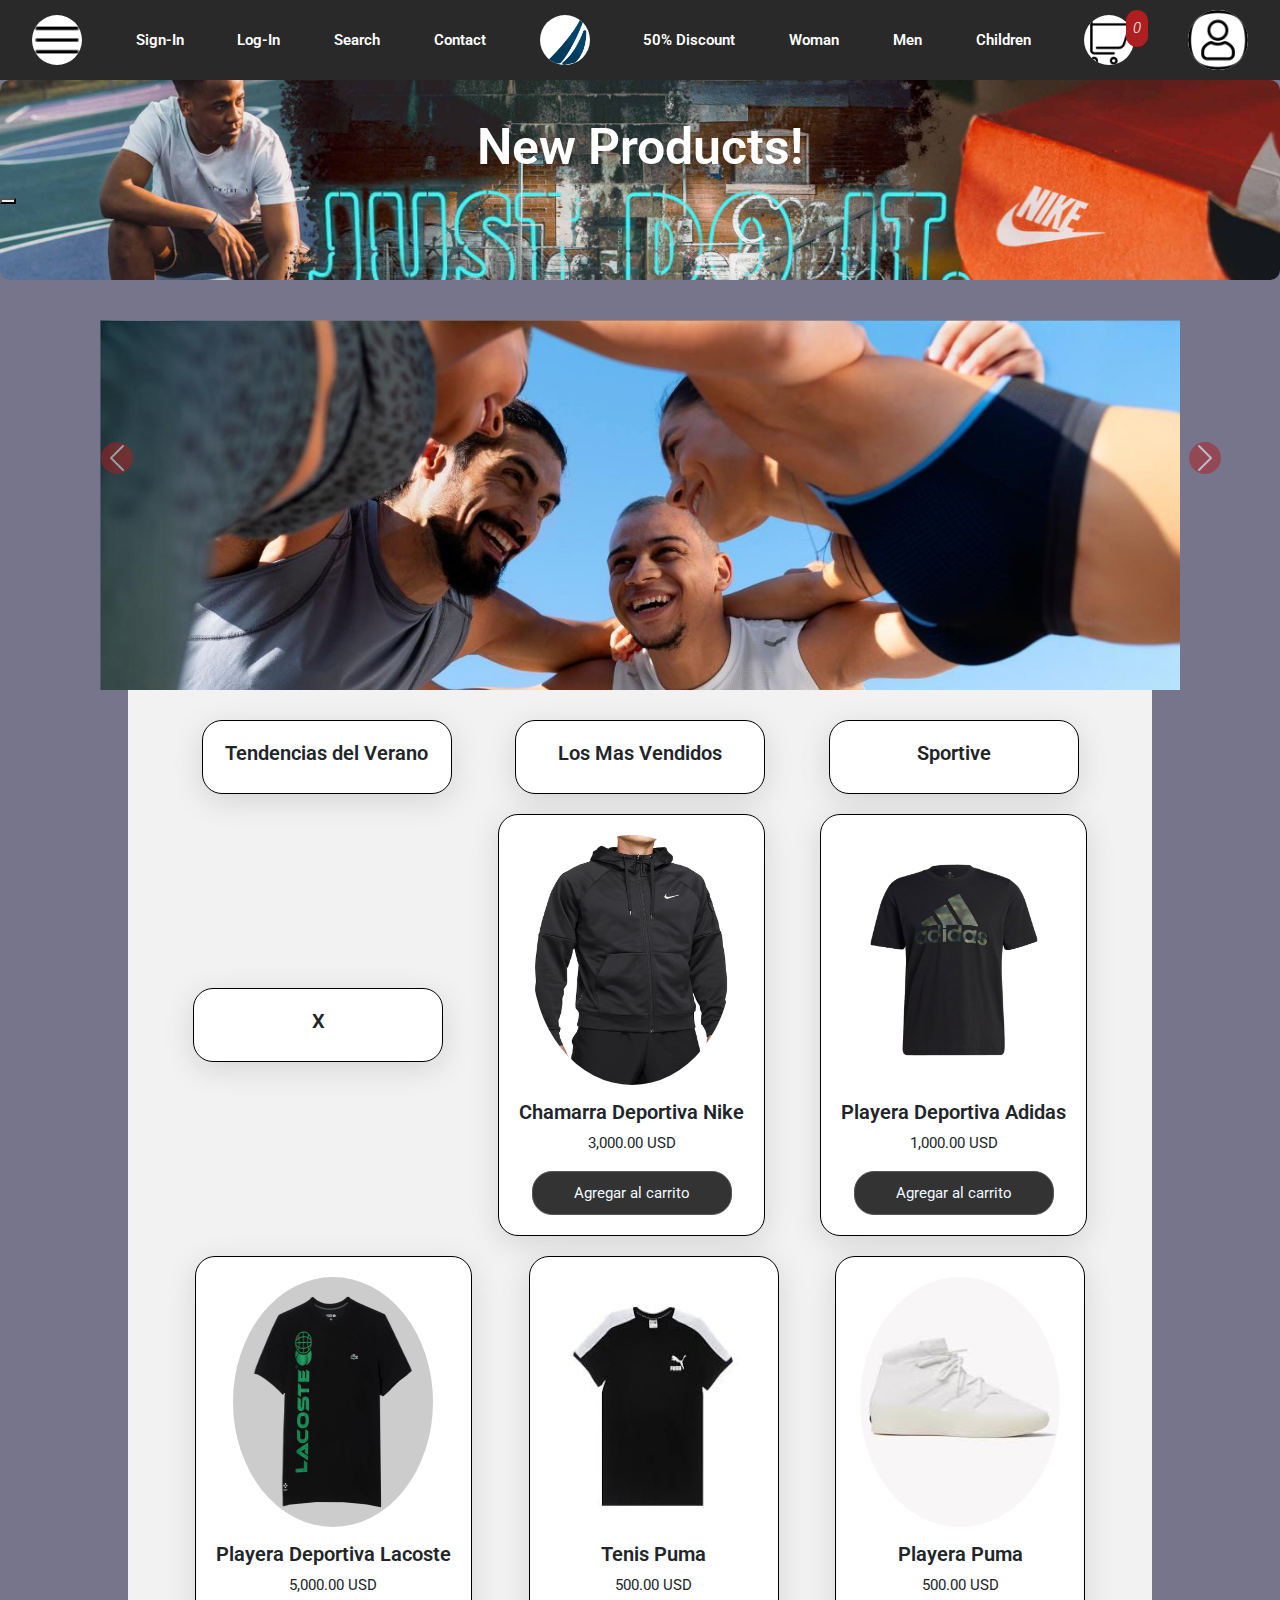
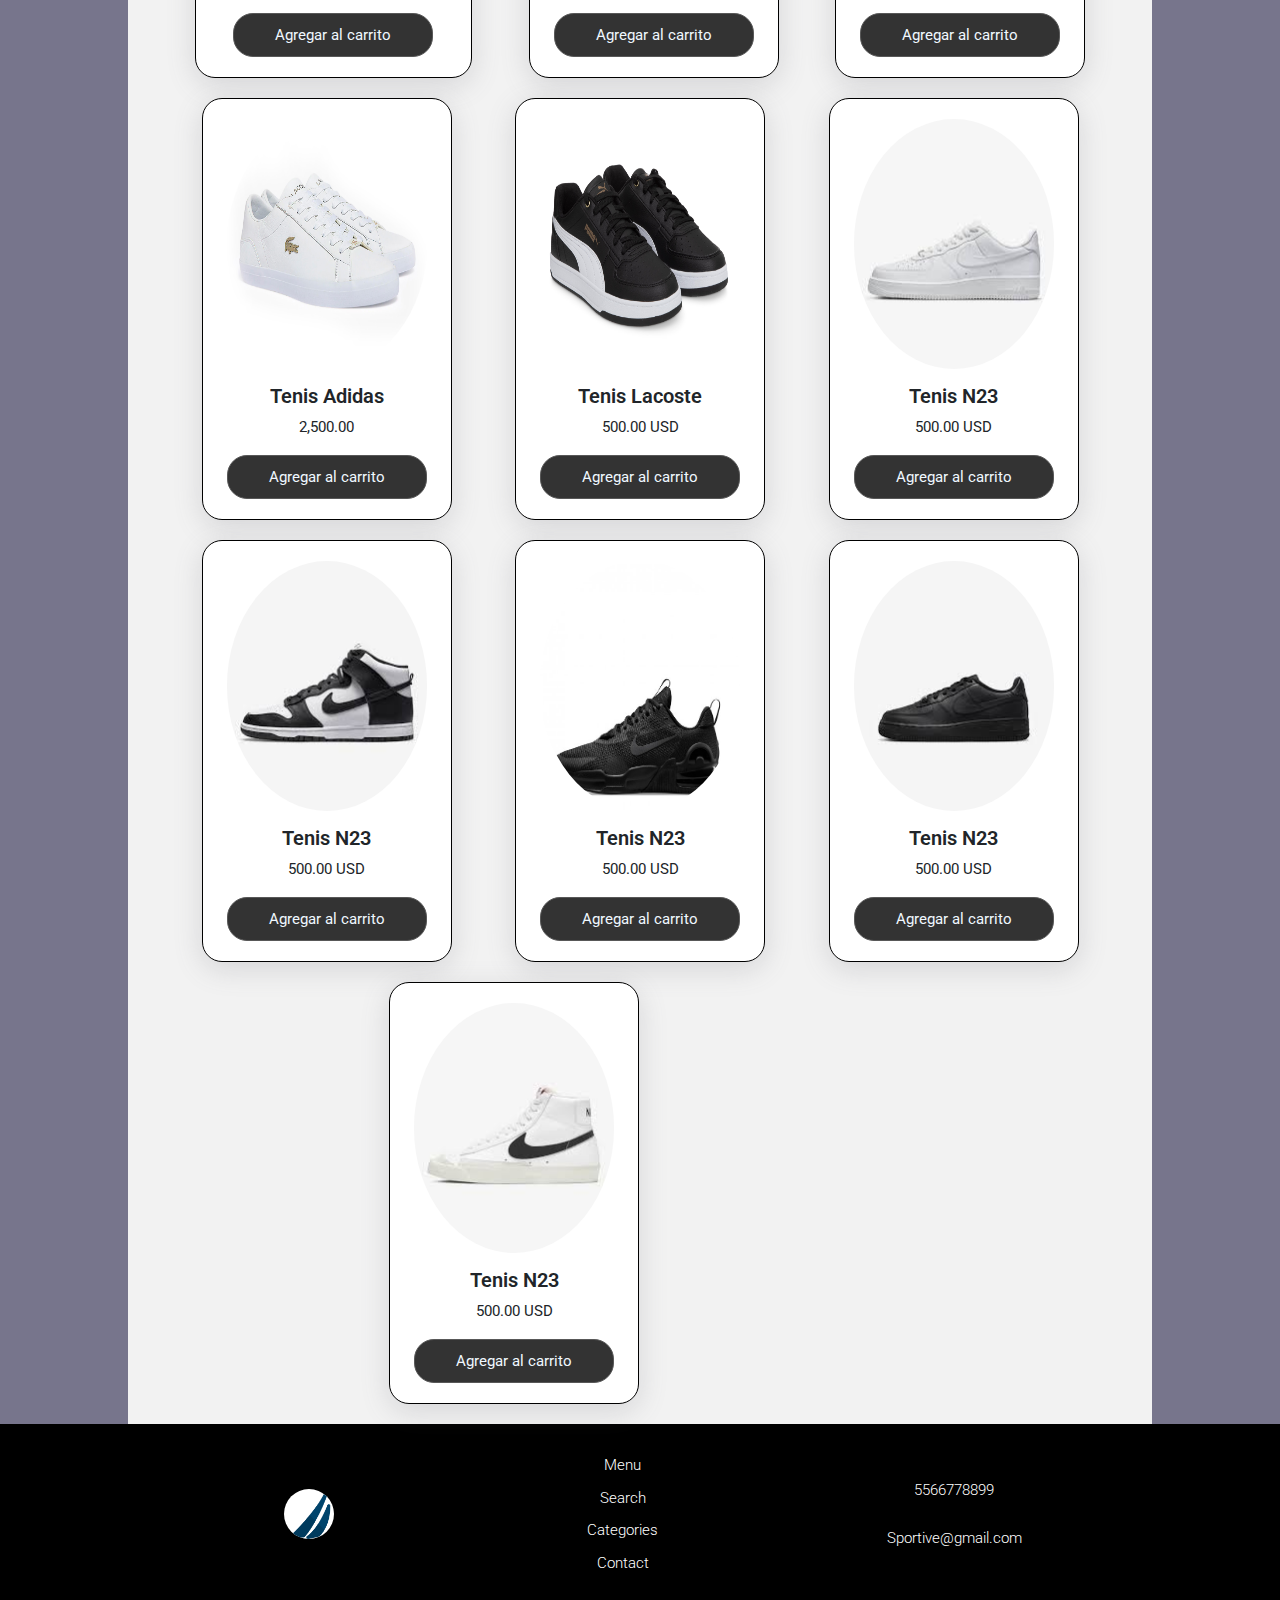
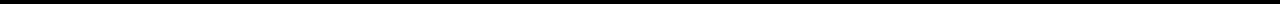
==== index.html @ fda62cdb "Update ".Products"" ====
<!DOCTYPE html>
<html lang="en">
<head>
    <meta charset="UTF-8">
    <meta name="viewport" content="width=device-width, initial-scale=1">
    <title>Official E- Comerce</title>
    <link rel="preconnect" href="https://fonts.googleapis.com">
<link rel="preconnect" href="https://fonts.gstatic.com" crossorigin>
<link href="https://fonts.googleapis.com/css2?family=Roboto:ital,wght@0,100;0,300;0,400;0,500;0,700;0,900;1,100;1,300;1,400;1,500;1,700;1,900&display=swap" rel="stylesheet">
<link href="https://cdn.jsdelivr.net/npm/bootstrap@5.3.3/dist/css/bootstrap.min.css" rel="stylesheet" integrity="sha384-QWTKZyjpPEjISv5WaRU9OFeRpok6YctnYmDr5pNlyT2bRjXh0JMhjY6hW+ALEwIH" crossorigin="anonymous">    
<link rel="stylesheet" href="css/sass.css">
<script src="js/functions.js" defer></script>
</head>
<body>
    <header class="header">
       <nav class="header__nav">
            <i><img src="./css/assets/Iconos/icons8-menú-30.png" alt="IconMenu" id="nav__icon1"></i>
            <a href="index__login/index__login.html" class="nav__menu1">Sign-In</a>
            <a href="" class="nav__menu1">Log-In</a>
            <a href="" class="nav__menu1">Search</a>
            <a href="" class="nav__menu1">Contact</a>
            <i><img src="css/assets/Iconos/icons8-nike-an-american-multinational-corporation---footwear,-apparel,-equipment,-accessories,-and-services-96.png" alt="iconMenu" class="nav__icon nav__icon--logo"></i>
            <a href="" class="nav__menu2" class="nav__discount">50% Discount</a>
            <a href="" class="nav__menu2">Woman</a>
            <a href="" class="nav__menu2">Men</a>
            <a href="" class="nav__menu2">Children</a>
            <i ><img src="css/assets/Iconos/icons8-carrito-de-compras-64.png" alt="carrito" id="nav__icon3"  > 
             <span id="valor">0</span> 
            </i> 
            <a href="index__login/index__login.html"><img src="css/assets/Iconos/user_15194213.png" id="nav__icon4"> </a>
        </nav>
       


    </header>

    <section class="mainMenu__list">
        <section class="closeMenu">
            <i><img class="closeMenuImg" src="css/assets/Iconos/close.png"> </i>
        </section>

        <ul>
            <li>Categories</li>

                
            <li>Launches</li>
            <li>Brands</li>
            <li>Teams</li>
            <li>Shoes</li>
            <li>Beauty</li>
            <li>Outlet</li>
        </ul>

    </section>
     
    <main>
        <section class="banner">

        <section> 
            <DIV></DIV>
            <a href="" class="banner__title">New Products!</a>
            <button></button>
        </section>
        </section>

        <div id="carouselExampleAutoplaying" class="carousel slide" data-bs-ride="carousel">
            <div class="carousel-inner">
              <div class="carousel-item active">
                
                <img src="./css/assets/Slides/freepik__expand__46681.png" class="d-block w-100" alt="COSA1" >
                <h1 class="carousel-txt1">Make It Easey, Working Hard!</h1>
            </div>
              <div class="carousel-item">
                <img src="./css/assets/Slides/freepik__expand__79338.png" class="d-block w-100" alt="COSA2">
              </div>
              <div class="carousel-item">
                <img src="./css/assets/Slides/freepik__expand__94073.png" class="d-block w-100" alt="COSA3">
              </div>
            </div>
            <button class="carousel-control-prev" type="button" data-bs-target="#carouselExampleAutoplaying" data-bs-slide="prev">
              <span class="carousel-control-prev-icon" aria-hidden="true"></span>
              <span class="visually-hidden">Previous</span>
            </button>
            <button class="carousel-control-next" type="button" data-bs-target="#carouselExampleAutoplaying" data-bs-slide="next">
              <span class="carousel-control-next-icon" aria-hidden="true"></span>
              <span class="visually-hidden">Next</span>
            </button>
          </div>


        <section class="Products">
            <article>
                <h2>Tendencias del Verano</h2>
            </article>
            <article>
                <h2>Los Mas Vendidos</h2>
            </article>
            <article>
                <h2>Sportive</h2>
            </article>
            <article>
                <h2>X</h2>
            </article>
        
            <article class="Products__articles">
            <img src="css/assets/Products/chamarra.jpg" alt="chamarra" class="articles__img">
            <h2 class="articles__title" id="txt" >Chamarra Deportiva Nike</h2>
            <p class="articles__price">3,000.00 USD</p>
            <button class="articles_btn" 
            data-id="1">Agregar al carrito</button>
            </article>

            <article class="Products__articles">
                <img src="css/assets/Products/playera-adidas.jpg" alt="playera-adidas" 
                class="articles__img">
                <h2 class="articles__title">Playera Deportiva Adidas</h2>
                <p class="articles__price">1,000.00 USD</p>
               <div>
                <button class="articles_btn" data-id="2">Agregar al carrito</button>
                </div> 
            </article>

            <article class="Products__articles">
                <img src="css/assets/Products/playera-lacoste.jpg" alt="playera-lacoste" class="articles__img">
                <h2 class="articles__title">Playera Deportiva Lacoste</h2>
                <p class="articles__price">5,000.00 USD</p>
                <button class="articles_btn" data-id=3>Agregar al carrito</button>
            </article>

            <article class="Products__articles">
                <img src="css/assets/Products/playera-puma.jpg" alt="playera-puma" class="articles__img">
                <h2 class="articles__title">Tenis Puma</h2>
                <p class="articles__price">500.00 USD</p>
                <button class="articles_btn" data-id="4">Agregar al carrito</button>
            </article>

            

            <article class="Products__articles">
                <img src="css/assets/Products/tenis-adidas.jpg" alt="tennis-adidas" class="articles__img">
                <h2 class="articles__title">Playera Puma</h2>
                <p class="articles__price">500.00 USD</p>
                <button class="articles_btn" data-id="5">Agregar al carrito</button>
            </article>

            <article class="Products__articles">
                <img src="css/assets/Products/tenis-lacoste.avif" alt="tennis-lacoste" class="articles__img">
                <h2 class="articles__title">Tenis Adidas</h2>
                <p class="articles__price">2,500.00</p>
                <button class="articles_btn" data-id="6">Agregar al carrito</button>
            </article>

            <article class="Products__articles">
                <img src="css/assets/Products/tenis-puma.avif" alt="tenis-puma" class="articles__img">
                <h2 class="articles__title">Tenis Lacoste</h2>
                <p class="articles__price">500.00 USD</p>
                <button class="articles_btn" data-id="7">Agregar al carrito</button>
            </article>


            <article class="Products__articles">
                <img src="css/assets/Products/nike23.jfif" alt="Tenisnike23" class="articles__img">
                <h2 class="articles__title">Tenis N23</h2>
                <p class="articles__price">500.00 USD</p>
                <button class="articles_btn" data-id="8">Agregar al carrito</button>
            </article>



            <article class="Products__articles">
                <img src="css/assets/Products/nikescott.jfif" alt="Scott" class="articles__img">
                <h2 class="articles__title">Tenis N23</h2>
                <p class="articles__price">500.00 USD</p>
                <button class="articles_btn" data-id="9">Agregar al carrito</button>
            </article>

            <article class="Products__articles">
                <img src="css/assets/Products/nikeB.jpg" alt="NikeB" class="articles__img">
                <h2 class="articles__title">Tenis N23</h2>
                <p class="articles__price">500.00 USD</p>
                <button class="articles_btn " data-id="10">Agregar al carrito</button>
            </article>

            <article class="Products__articles">
                <img src="css/assets/Products/nikea.jfif" alt="NikeJ" class="articles__img">
                <h2 class="articles__title">Tenis N23</h2>
                <p class="articles__price">500.00 USD</p>
                <button class="articles_btn" data-id="11">Agregar al carrito</button>
            </article>

            <article class="Products__articles">
                <img src="css/assets/Products/nikeJ.jfif" alt="Scott" class="articles__img" width="50">
                <h2 class="articles__title">Tenis N23</h2>
                <p class="articles__price">500.00 USD</p>
                <button class="articles_btn" data-id="12">Agregar al carrito</button>
            </article>
        </section>

        <section class= "cart" id="mainCart">
            <h2 class="cart__title">Cart</h2>
            

        <ul id="cartList">
            <div class="cart__article">
                <img class="cart__img" src="css/assets/Products/chamarra.jpg" alt="" />
                <p class="cart__articlename">Chamarra Deportiva Nike</p>
                <p class="cart__price-size">$1,000.00</p>
                <i class="cart__deleteIcon"><img src="../Together/css/assets/Iconos/borrar.png" class="delete-icon" /></i>
            </div>
           
            <div class="cart__article">
                <img class="cart__img" src="css/assets/Products/chamarra.jpg" alt="" />
                <p class="cart__articlename">Chamarra Deportiva Nike</p>
                <p class="cart__price-size">$1,000.00</p>
                <i class="cart__deleteIcon"><img src="../Together/css/assets/Iconos/borrar.png" class="delete-icon" /></i>
            </div>
        </ul>
                <div class="cart__buy" >
                <button class="cart__buy__buyIcon">BUY</button>
            </div>
        </section>

    </main>

    <footer class="footer">
        <nav>
        <i><img src="css/assets/Iconos/icons8-nike-an-american-multinational-corporation---footwear,-apparel,-equipment,-accessories,-and-services-96.png"></i>
        <nav class="footer__nav">
            <a href="" class="nav__menu3">Menu</a>
            <a href="" class="nav__menu3">Search</a>
            <a href="" class="nav__menu3">Categories</a>
            <a href="" class="nav__menu3">Contact</a>
        </nav>
        <article class="footer__contact">
            <phoneto>5566778899</phoneto>
            <emailto>Sportive@gmail.com</emailto>
        </article>
    </footer>
    <script src="https://cdn.jsdelivr.net/npm/bootstrap@5.3.3/dist/js/bootstrap.bundle.min.js" integrity="sha384-YvpcrYf0tY3lHB60NNkmXc5s9fDVZLESaAA55NDzOxhy9GkcIdslK1eN7N6jIeHz" crossorigin="anonymous"></script>
    </body>
</html>
---- css/sass.css ----
.nav__menu3, footer {
  text-decoration: none;
  color: #fff;
}

main {
  background-color: #77758c;
}

body {
  width: 100%;
  font-size: 15px;
  font-weight: 300;
  font-family: "Roboto", sans-serif;
  margin: auto 0;
  background-color: #fff;
  overflow-x: hidden;
}

header {
  width: 100%;
  padding: 10px;
  background-color: rgb(41, 41, 41);
  box-sizing: border-box;
}

header i {
  width: 50px;
  cursor: pointer;
}
header img {
  width: 100%;
  border-radius: 100%;
  background-color: #fff;
}

.header__nav {
  display: flex;
  flex-wrap: wrap;
  justify-content: space-around;
  align-items: center;
  gap: 10px;
}

.nav__menu1 {
  color: #fff;
  font-weight: 600;
  text-align: center;
  text-decoration: none;
}

.nav__menu2 {
  color: #fff;
  font-weight: 600;
  text-align: center;
  text-decoration: none;
}

.nav__menu2:first-child {
  color: red;
}

.nav__icon3 {
  box-sizing: border-box;
}

span {
  background-color: rgb(176, 31, 31);
  color: #ffffff;
  border-radius: 360px;
  padding: 7px;
  position: absolute;
  margin-left: 42px;
  margin-top: -55px;
  display: flex;
  justify-content: center;
  align-items: center;
}

#nav__icon4 {
  width: 60px;
}

.mainMenu__list {
  font-family: "Courier New", Courier, monospace;
  font-weight: 600;
  color: #000000;
  margin-top: 5px;
  margin-left: 20px;
  left: -30%;
  width: 20%;
  padding: 5px 20px;
  box-sizing: border-box;
  height: 250px;
  background-color: #6c6c6c;
  position: absolute;
  box-sizing: border-box;
  box-shadow: rgba(100, 100, 111, 0.2) 0px 7px 29px 0px;
  z-index: 10;
  border-radius: 10px;
  transition: all 0.25s ease;
}
.mainMenu__list.showMenu {
  left: 0.3%;
}
.mainMenu__list ul {
  margin-top: 20px;
  list-style: none;
}
.mainMenu__list ul li {
  margin-left: -36px;
  gap: 10px;
  cursor: pointer;
  margin-top: 5px;
  font-size: 600;
}

.closeMenu {
  display: flex;
  flex-direction: row;
  flex-wrap: nowrap;
  justify-content: flex-end;
  margin-top: 3px;
  margin-right: -10px;
}

.closeMenuImg {
  width: 20px;
  cursor: pointer;
}

.banner {
  width: 100%;
  height: 200px;
  background-image: url(../css/assets/Bannertop/banner1.jpg);
  background-repeat: no-repeat;
  background-size: cover;
  opacity: 1.9;
  color: aliceblue;
  padding: 0;
  margin-top: 0;
  padding-top: 30px;
  display: grid;
  grid-template-rows: 1fr 1fr 1fr;
  grid-row: 2/3;
  border-radius: 10px;
}

.banner__title {
  text-decoration: none;
  color: #fff;
  font-size: 50px;
  font-weight: 600;
  margin-top: 0;
  cursor: pointer;
  display: flex;
  justify-content: center;
  align-items: center;
}

.banner__btn {
  cursor: pointer;
  border-radius: 20px;
  background-color: #000;
  height: 30px;
  width: 200px;
  display: grid;
  justify-content: center;
}

.carousel-item {
  width: 100%;
  margin-top: 10px;
  height: 400px;
  padding: 30px 100px;
  justify-content: center;
  align-items: center;
  overflow: hidden;
  text-align: -webkit-center;
}

.carousel-txt1 {
  margin-top: 20px;
  text-align: center;
}

.Products {
  background-color: rgb(242, 242, 242);
  width: 80%;
  margin: 0 auto;
  padding: 20px;
  box-sizing: border-box;
  align-items: center;
  display: flex;
  flex-wrap: wrap;
  justify-content: space-evenly;
  gap: 10px;
}

.Products article {
  margin-top: 10px;
  cursor: pointer;
  text-align: center;
  padding: 20px;
  box-sizing: border-box;
  border-radius: 20px;
  border: 0.5px solid #000;
  background-color: #fff;
  box-shadow: rgba(100, 100, 111, 0.2) 0px 7px 29px 0px;
  max-height: 450px;
  min-width: 250px;
}
.Products article:hover {
  background-color: #c1c1c1;
}

.Products img {
  width: 200px;
  margin-bottom: 15px;
  max-height: 250px;
  min-height: 250px;
  border-radius: 100%;
}

.Products h2 {
  font-weight: 600;
  font-size: 20px;
}

.Products p {
  font-weight: 400;
  font-size: 15px;
}

.Products button {
  border: solid 1px #585858;
  border-radius: 20px;
  padding: 10px;
  width: 200px;
  background-color: #333;
  color: aliceblue;
  cursor: pointer;
}
.Products button.red {
  background-color: rgb(255, 0, 0);
  color: black;
}
.Products button.blue {
  background-color: blue;
  color: #fff;
}

.Products button:hover {
  background-color: rgb(255, 128, 0);
  color: #000;
  font-weight: 600;
  border: 3px solid;
}

@media screen and (max-width: 820px) {
  header {
    width: 100%;
    margin: 0;
  }
  header i {
    width: 5%;
    margin: 0;
    background-color: #fff;
  }
  #logo1 {
    width: 7%;
  }
  .supbanner {
    height: 30px;
  }
  .supbanner h2 {
    font-size: 15px;
    box-sizing: border-box;
    position: absolute;
    transform: translate(x 50%, y 50%);
  }
  .Products {
    width: 75%;
    grid-template-columns: repeat(3, 1fr);
  }
  .Products img {
    width: 50%;
  }
  .Products h2 {
    font-size: 12px;
  }
  .Products p {
    font-size: 10px;
  }
  .Products button {
    padding: 2px;
    width: 100px;
  }
}
.cart {
  width: 30%;
  position: absolute;
  right: -50%;
  top: 80px;
  padding: 20px;
  height: 150%;
  box-sizing: border-box;
  box-shadow: rgba(100, 100, 111, 0.2) 0px 7px 29px 0px;
  border-radius: 5px;
  transition: all 0.25s ease;
  background-color: #ffffff;
}
.cart.show {
  right: 0;
}

.cart h2 {
  width: 100%;
  text-align: center;
  padding: 25px 0;
  text-align: center;
  background-color: #d5d5d5;
  font-size: 20px;
  font-weight: 600;
  border-radius: 10px;
}

.cart div {
  border-bottom: 2px solid #333;
  display: flex;
  flex-wrap: wrap;
  justify-content: space-around;
  align-items: center;
}

.cart img {
  width: 60px;
}

.cart div p:nth-child(3) {
  font-weight: 500;
}

.cart div i {
  cursor: pointer;
}

.cart .delete-icon {
  width: 30px;
}

.cart__buy {
  margin-top: 7px;
}
.cart__buy button {
  background-color: #16b132;
  width: 300px;
  border-radius: 10px;
  border: 3px black solid;
  text-align: center;
}
.cart__buy button.toggle {
  background-color: #6c12d4;
}

.li__article {
  list-style: none;
}

.cart__article {
  box-sizing: border-box;
  display: flex;
  flex-wrap: wrap;
  justify-content: space-around;
  align-items: center;
  border-bottom: 2px solid #000;
  padding-bottom: 3px;
  padding-top: 3px;
}

#cartList {
  padding-left: 6px;
}

footer {
  background-color: #000;
  width: 100%;
  padding: 30px;
  box-sizing: border-box;
}

.footer i {
  width: 100px;
  cursor: pointer;
  justify-content: center;
  align-items: center;
  display: flex;
  justify-content: space-evenly;
}
.footer img {
  width: 50%;
  border-radius: 100%;
  background-color: #fff;
  justify-content: center;
}

nav {
  display: flex;
  justify-content: space-evenly;
}

.footer__nav {
  display: flex;
  flex-direction: column;
  gap: 10px;
}

.nav__menu3 {
  display: flex;
  justify-content: space-evenly;
}

.footer__contact {
  display: flex;
  flex-direction: column;
  justify-content: space-evenly;
  align-items: center;
}/*# sourceMappingURL=sass.css.map */
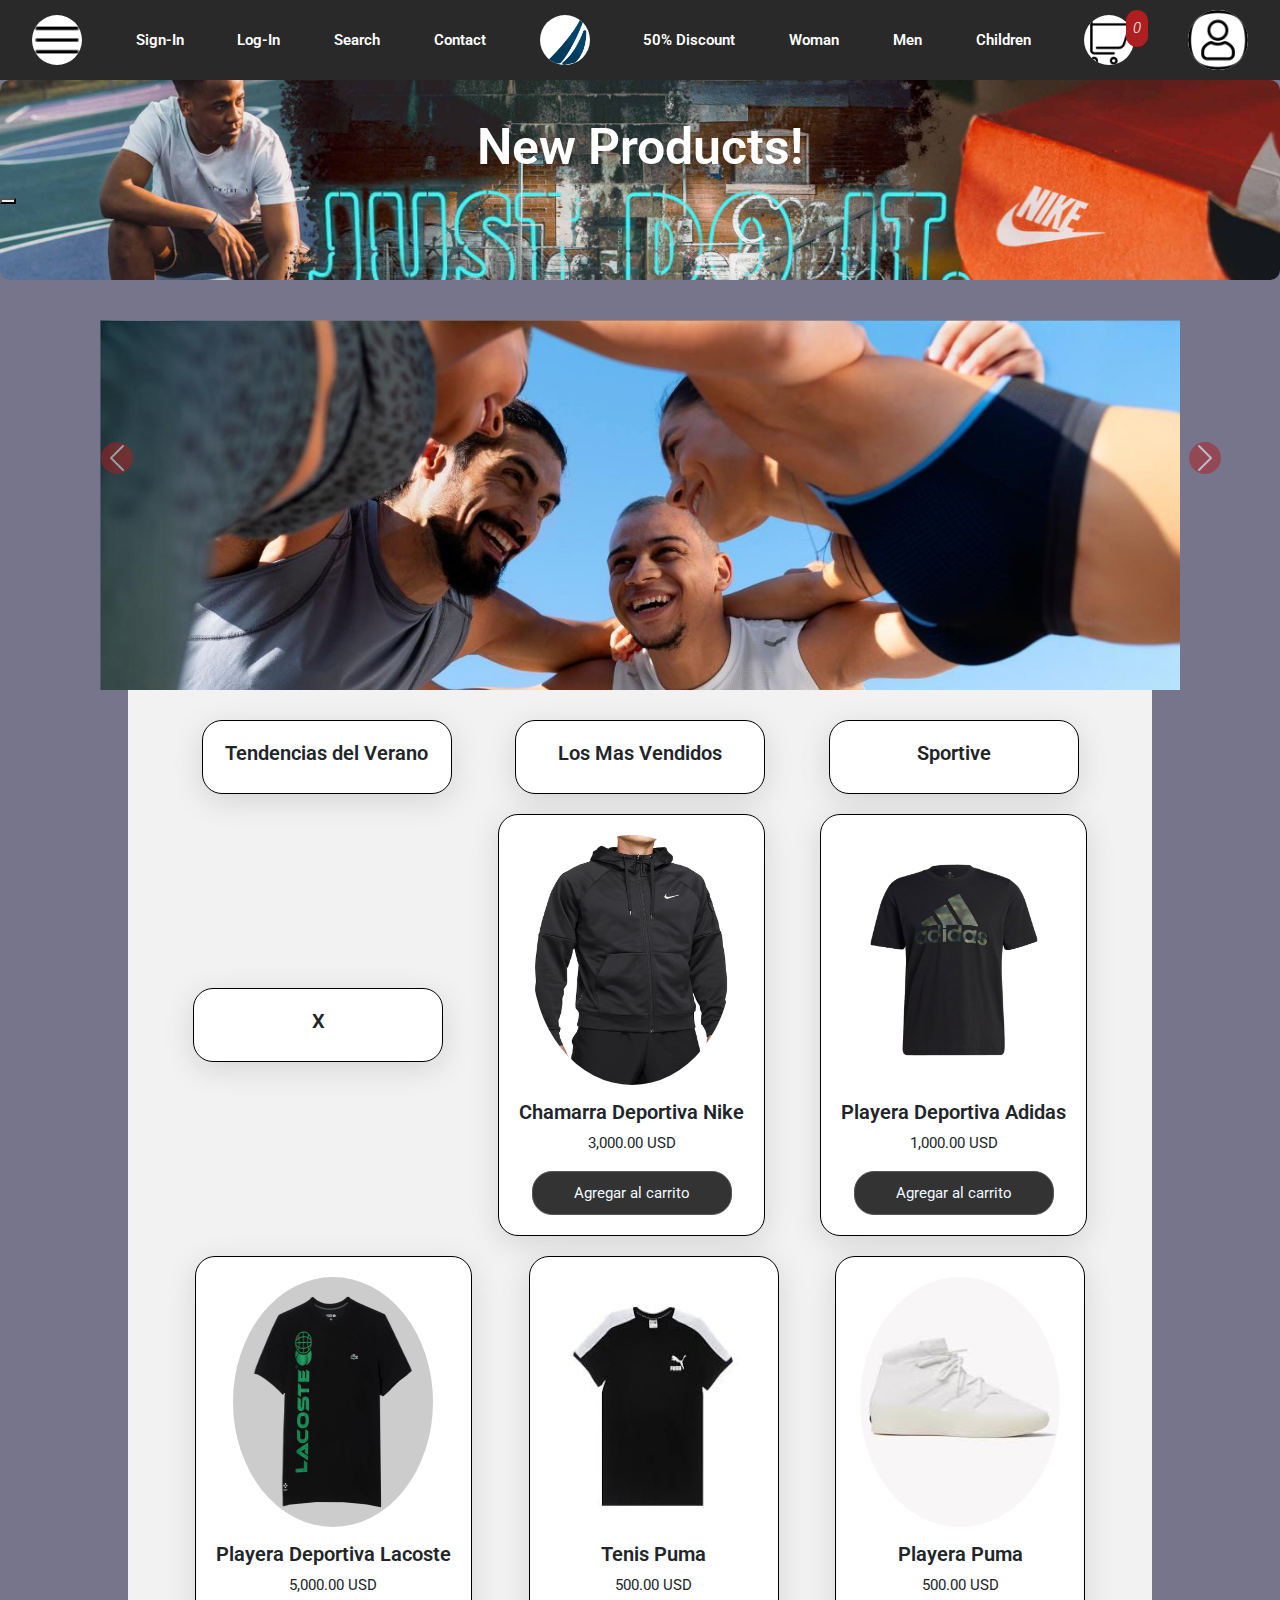
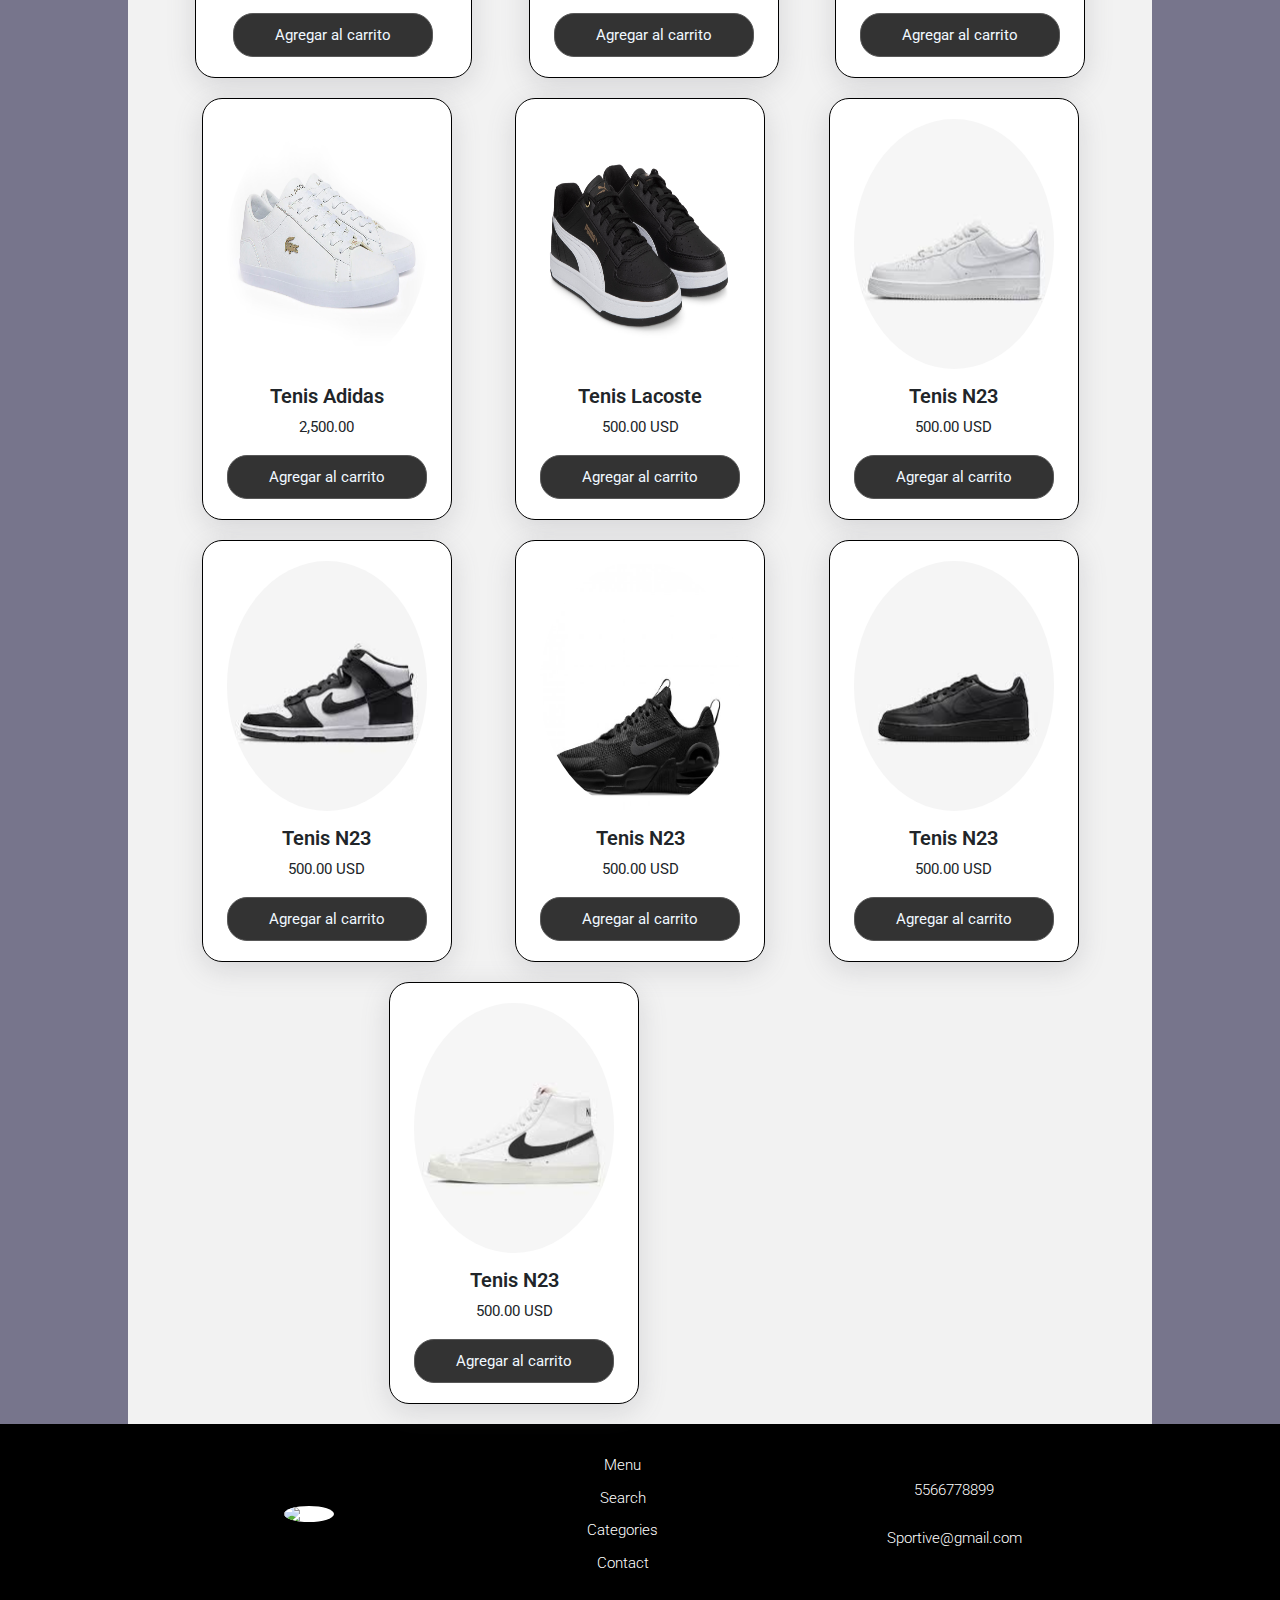
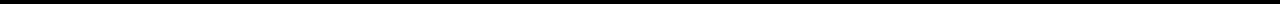
==== commit 2fc808a9: "Updates in mainMenu" ====
--- a/index.html
+++ b/index.html
@@ -14,7 +14,7 @@
 <body>
     <header class="header">
        <nav class="header__nav">
-            <i><img src="./css/assets/Iconos/icons8-menú-30.png" alt="IconMenu" id="nav__icon1"></i>
+            <i><img src="css/assets/Iconos/icons8-menú-30.png" alt="IconMenu" id="nav__icon1"></i>
             <a href="index__login/index__login.html" class="nav__menu1">Sign-In</a>
             <a href="" class="nav__menu1">Log-In</a>
             <a href="" class="nav__menu1">Search</a>
@@ -39,16 +39,14 @@
             <i><img class="closeMenuImg" src="css/assets/Iconos/close.png"> </i>
         </section>
 
-        <ul>
-            <li>Categories</li>
-
-                
-            <li>Launches</li>
-            <li>Brands</li>
-            <li>Teams</li>
-            <li>Shoes</li>
-            <li>Beauty</li>
-            <li>Outlet</li>
+        <ul class="ul__menu">
+            <li class="ul__menu_li">Categories</li>
+            <li class="ul__menu_li">Launches</li>
+            <li class="ul__menu_li">Brands</li>
+            <li class="ul__menu_li">Teams</li>
+            <li class="ul__menu_li">Shoes</li>
+            <li class="ul__menu_li">Beauty</li>
+            <li class="ul__menu_li">Outlet</li>
         </ul>
 
     </section>
@@ -202,17 +200,11 @@
 
         <ul id="cartList">
             <div class="cart__article">
-                <img class="cart__img" src="css/assets/Products/chamarra.jpg" alt="" />
-                <p class="cart__articlename">Chamarra Deportiva Nike</p>
-                <p class="cart__price-size">$1,000.00</p>
-                <i class="cart__deleteIcon"><img src="../Together/css/assets/Iconos/borrar.png" class="delete-icon" /></i>
+                
             </div>
            
             <div class="cart__article">
-                <img class="cart__img" src="css/assets/Products/chamarra.jpg" alt="" />
-                <p class="cart__articlename">Chamarra Deportiva Nike</p>
-                <p class="cart__price-size">$1,000.00</p>
-                <i class="cart__deleteIcon"><img src="../Together/css/assets/Iconos/borrar.png" class="delete-icon" /></i>
+                
             </div>
         </ul>
                 <div class="cart__buy" >
@@ -224,7 +216,7 @@
 
     <footer class="footer">
         <nav>
-        <i><img src="css/assets/Iconos/icons8-nike-an-american-multinational-corporation---footwear,-apparel,-equipment,-accessories,-and-services-96.png"></i>
+        <i><img src="../Together/css/assets/Iconos/icons8-nike-an-american-multinational-corporation---footwear,-apparel,-equipment,-accessories,-and-services-96.png"></i>
         <nav class="footer__nav">
             <a href="" class="nav__menu3">Menu</a>
             <a href="" class="nav__menu3">Search</a>
@@ -238,4 +230,4 @@
     </footer>
     <script src="https://cdn.jsdelivr.net/npm/bootstrap@5.3.3/dist/js/bootstrap.bundle.min.js" integrity="sha384-YvpcrYf0tY3lHB60NNkmXc5s9fDVZLESaAA55NDzOxhy9GkcIdslK1eN7N6jIeHz" crossorigin="anonymous"></script>
     </body>
-</html>
+</html>--- a/css/sass.css
+++ b/css/sass.css
@@ -84,7 +84,7 @@
 .mainMenu__list {
   font-family: "Courier New", Courier, monospace;
   font-weight: 600;
-  color: #000000;
+  color: #ffffff;
   margin-top: 5px;
   margin-left: 20px;
   left: -30%;
@@ -92,7 +92,8 @@
   padding: 5px 20px;
   box-sizing: border-box;
   height: 250px;
-  background-color: #6c6c6c;
+  background-color: #000560 white;
+  border: 5px solid white;
   position: absolute;
   box-sizing: border-box;
   box-shadow: rgba(100, 100, 111, 0.2) 0px 7px 29px 0px;
@@ -127,6 +128,11 @@
 .closeMenuImg {
   width: 20px;
   cursor: pointer;
+}
+
+.ul__menu_li:hover {
+  background-color: #000;
+  border-radius: 10px;
 }
 
 .banner {
@@ -326,7 +332,6 @@
 }
 
 .cart div {
-  border-bottom: 2px solid #333;
   display: flex;
   flex-wrap: wrap;
   justify-content: space-around;
@@ -349,9 +354,6 @@
   width: 30px;
 }
 
-.cart__buy {
-  margin-top: 7px;
-}
 .cart__buy button {
   background-color: #16b132;
   width: 300px;
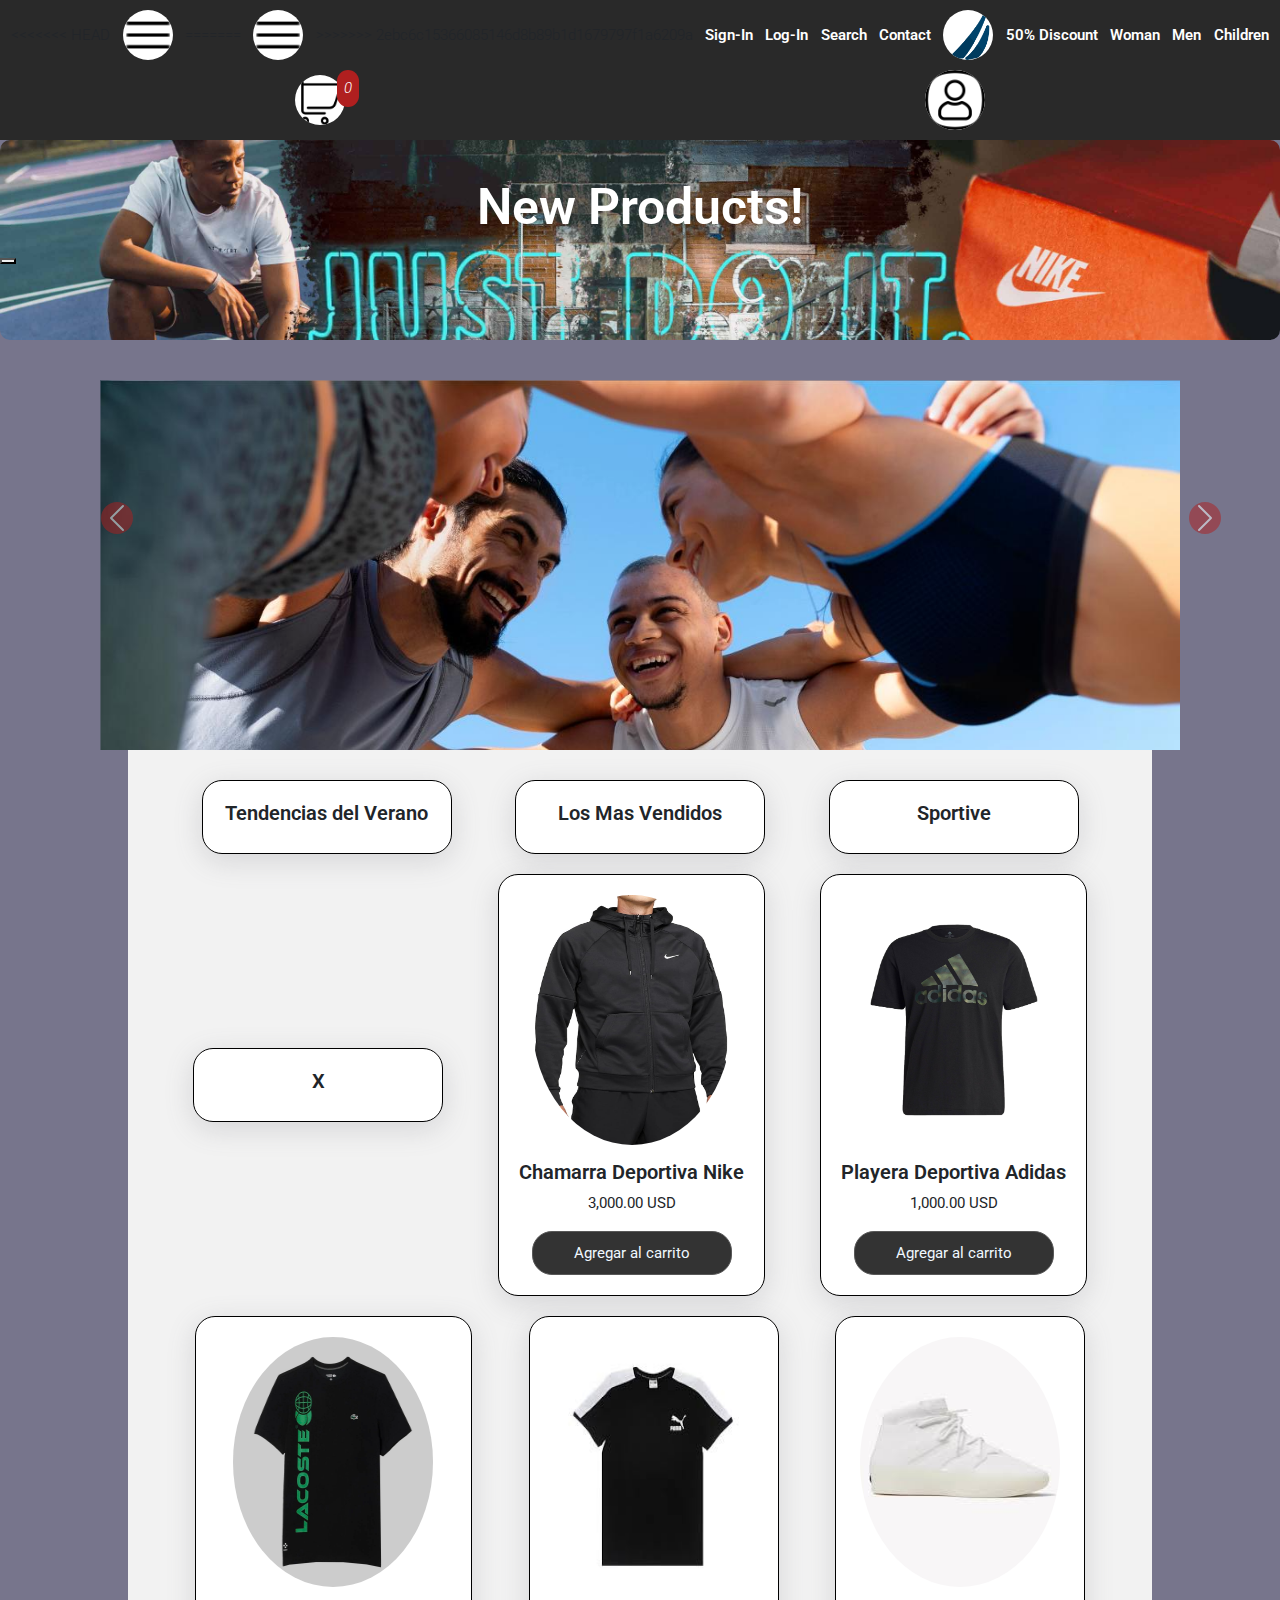
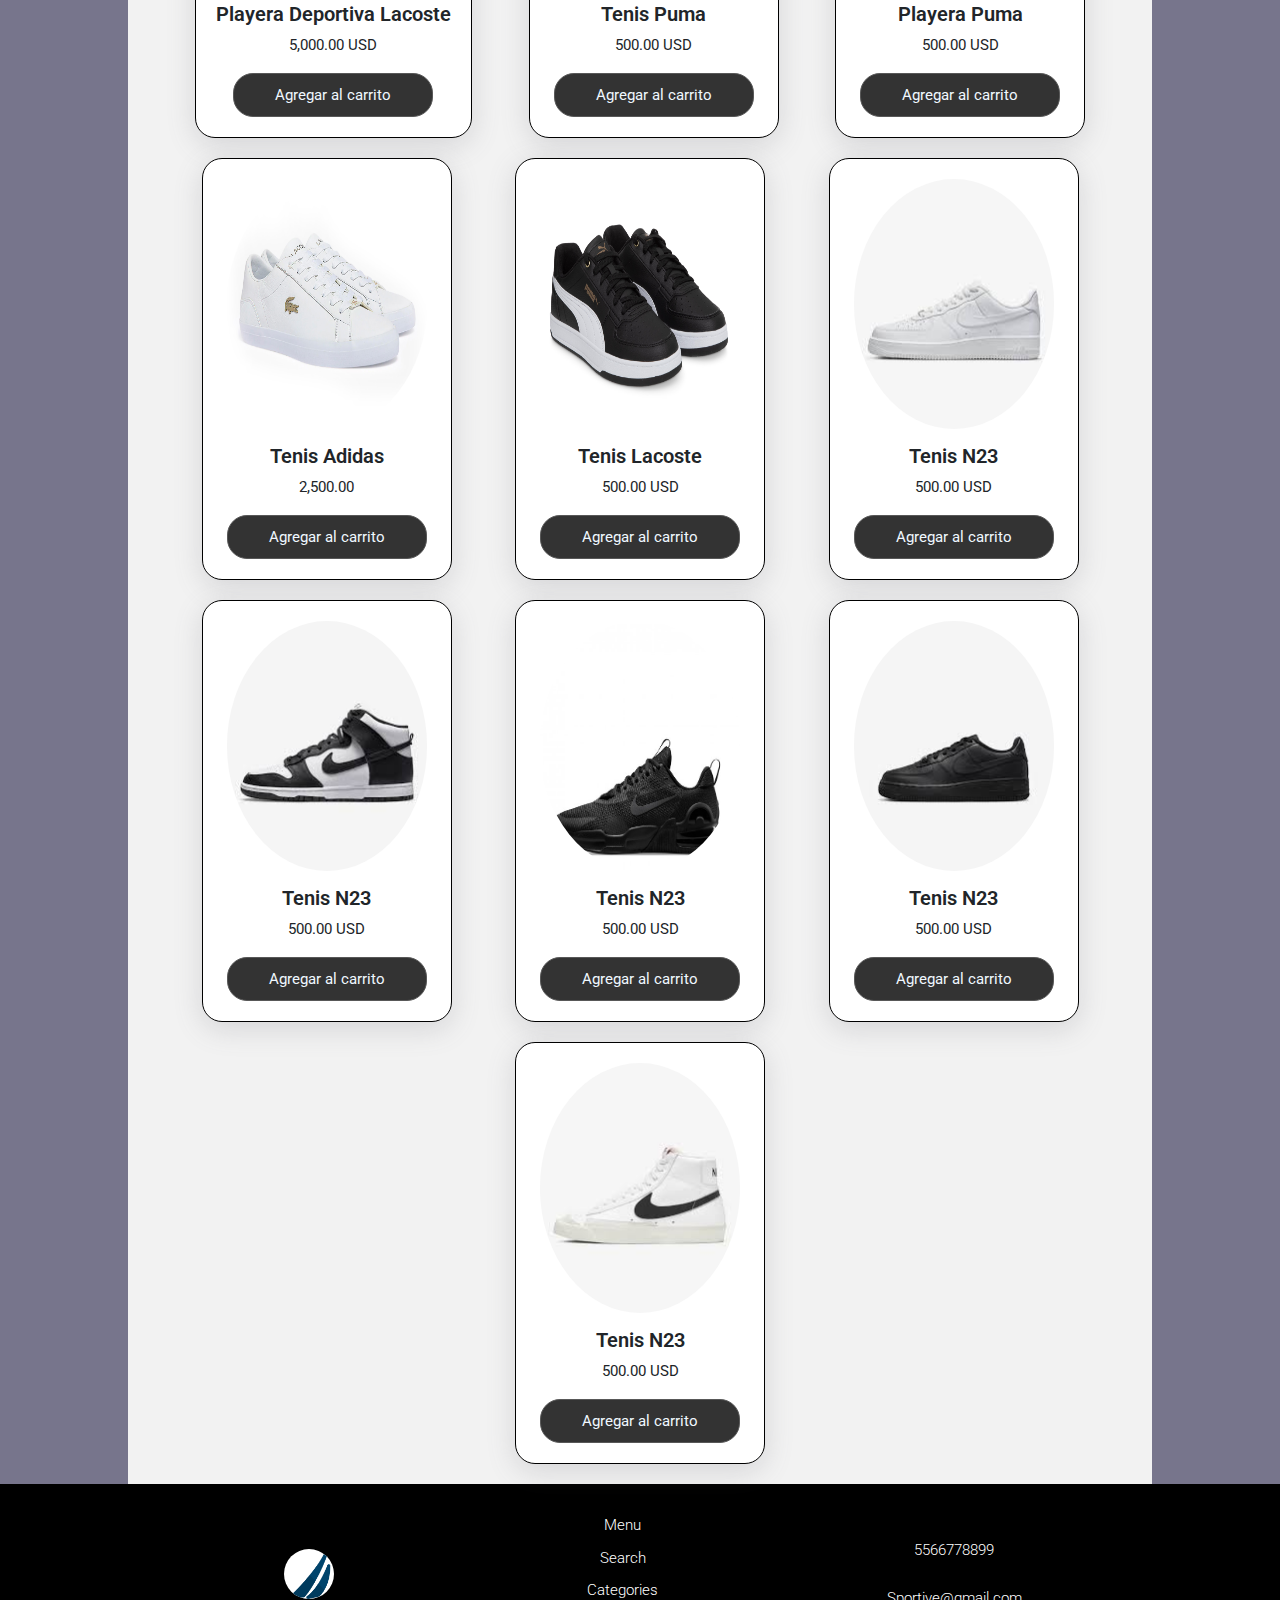
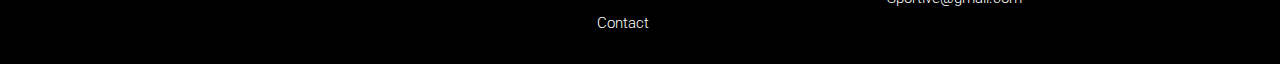
==== commit 3d3c2ccb: "New updates" ====
--- a/index.html
+++ b/index.html
@@ -14,7 +14,11 @@
 <body>
     <header class="header">
        <nav class="header__nav">
+<<<<<<< HEAD
             <i><img src="css/assets/Iconos/icons8-menú-30.png" alt="IconMenu" id="nav__icon1"></i>
+=======
+            <i><img src="./css/assets/Iconos/icons8-menú-30.png" alt="IconMenu" id="nav__icon1"></i>
+>>>>>>> 2ebc6c15366085146d8b89b1d1679797f1a6209a
             <a href="index__login/index__login.html" class="nav__menu1">Sign-In</a>
             <a href="" class="nav__menu1">Log-In</a>
             <a href="" class="nav__menu1">Search</a>
@@ -200,11 +204,19 @@
 
         <ul id="cartList">
             <div class="cart__article">
+<<<<<<< HEAD
                 
             </div>
            
             <div class="cart__article">
                 
+=======
+
+            </div>
+           
+            <div class="cart__article">
+
+>>>>>>> 2ebc6c15366085146d8b89b1d1679797f1a6209a
             </div>
         </ul>
                 <div class="cart__buy" >
@@ -216,7 +228,7 @@
 
     <footer class="footer">
         <nav>
-        <i><img src="../Together/css/assets/Iconos/icons8-nike-an-american-multinational-corporation---footwear,-apparel,-equipment,-accessories,-and-services-96.png"></i>
+        <i><img src="css/assets/Iconos/icons8-nike-an-american-multinational-corporation---footwear,-apparel,-equipment,-accessories,-and-services-96.png"></i>
         <nav class="footer__nav">
             <a href="" class="nav__menu3">Menu</a>
             <a href="" class="nav__menu3">Search</a>
@@ -230,4 +242,4 @@
     </footer>
     <script src="https://cdn.jsdelivr.net/npm/bootstrap@5.3.3/dist/js/bootstrap.bundle.min.js" integrity="sha384-YvpcrYf0tY3lHB60NNkmXc5s9fDVZLESaAA55NDzOxhy9GkcIdslK1eN7N6jIeHz" crossorigin="anonymous"></script>
     </body>
-</html>+</html>
--- a/css/sass.css
+++ b/css/sass.css
@@ -332,6 +332,10 @@
 }
 
 .cart div {
+<<<<<<< HEAD
+=======
+  
+>>>>>>> 2ebc6c15366085146d8b89b1d1679797f1a6209a
   display: flex;
   flex-wrap: wrap;
   justify-content: space-around;
@@ -427,4 +431,4 @@
   flex-direction: column;
   justify-content: space-evenly;
   align-items: center;
-}/*# sourceMappingURL=sass.css.map */+}/*# sourceMappingURL=sass.css.map */
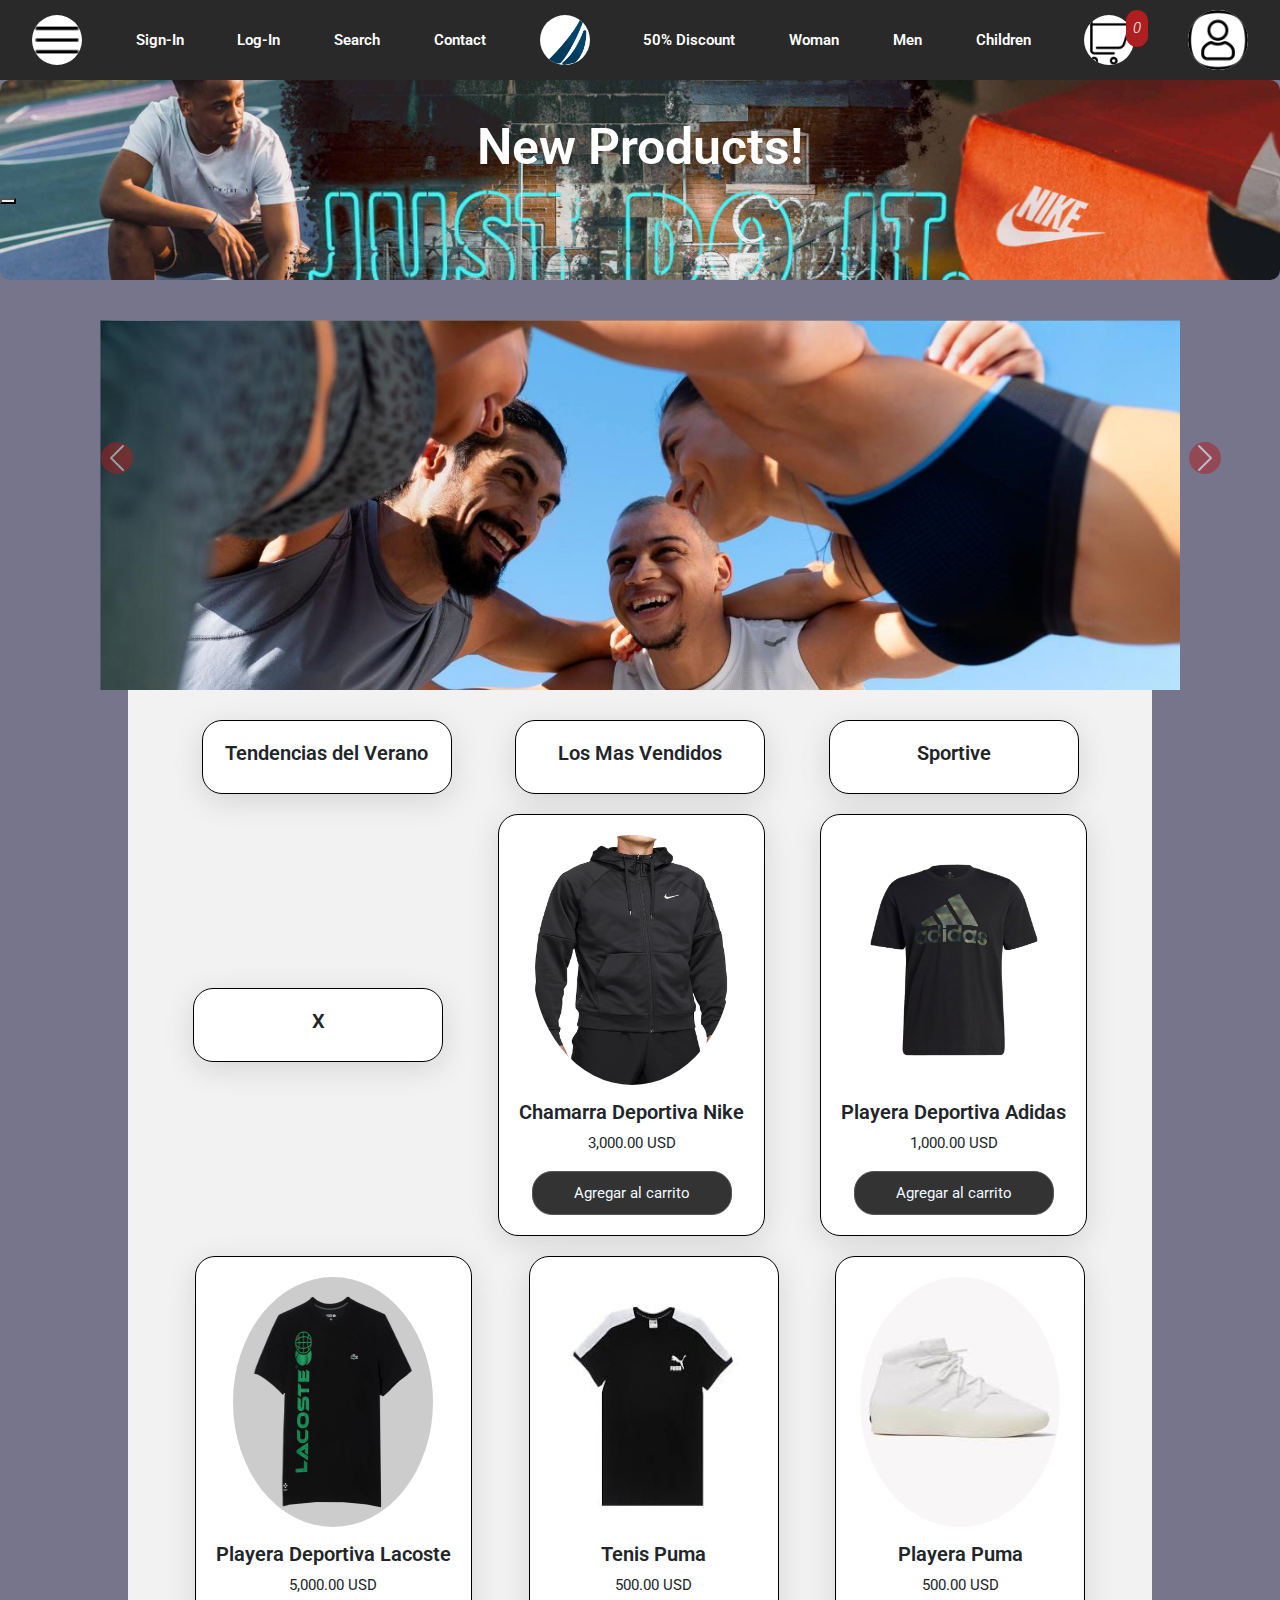
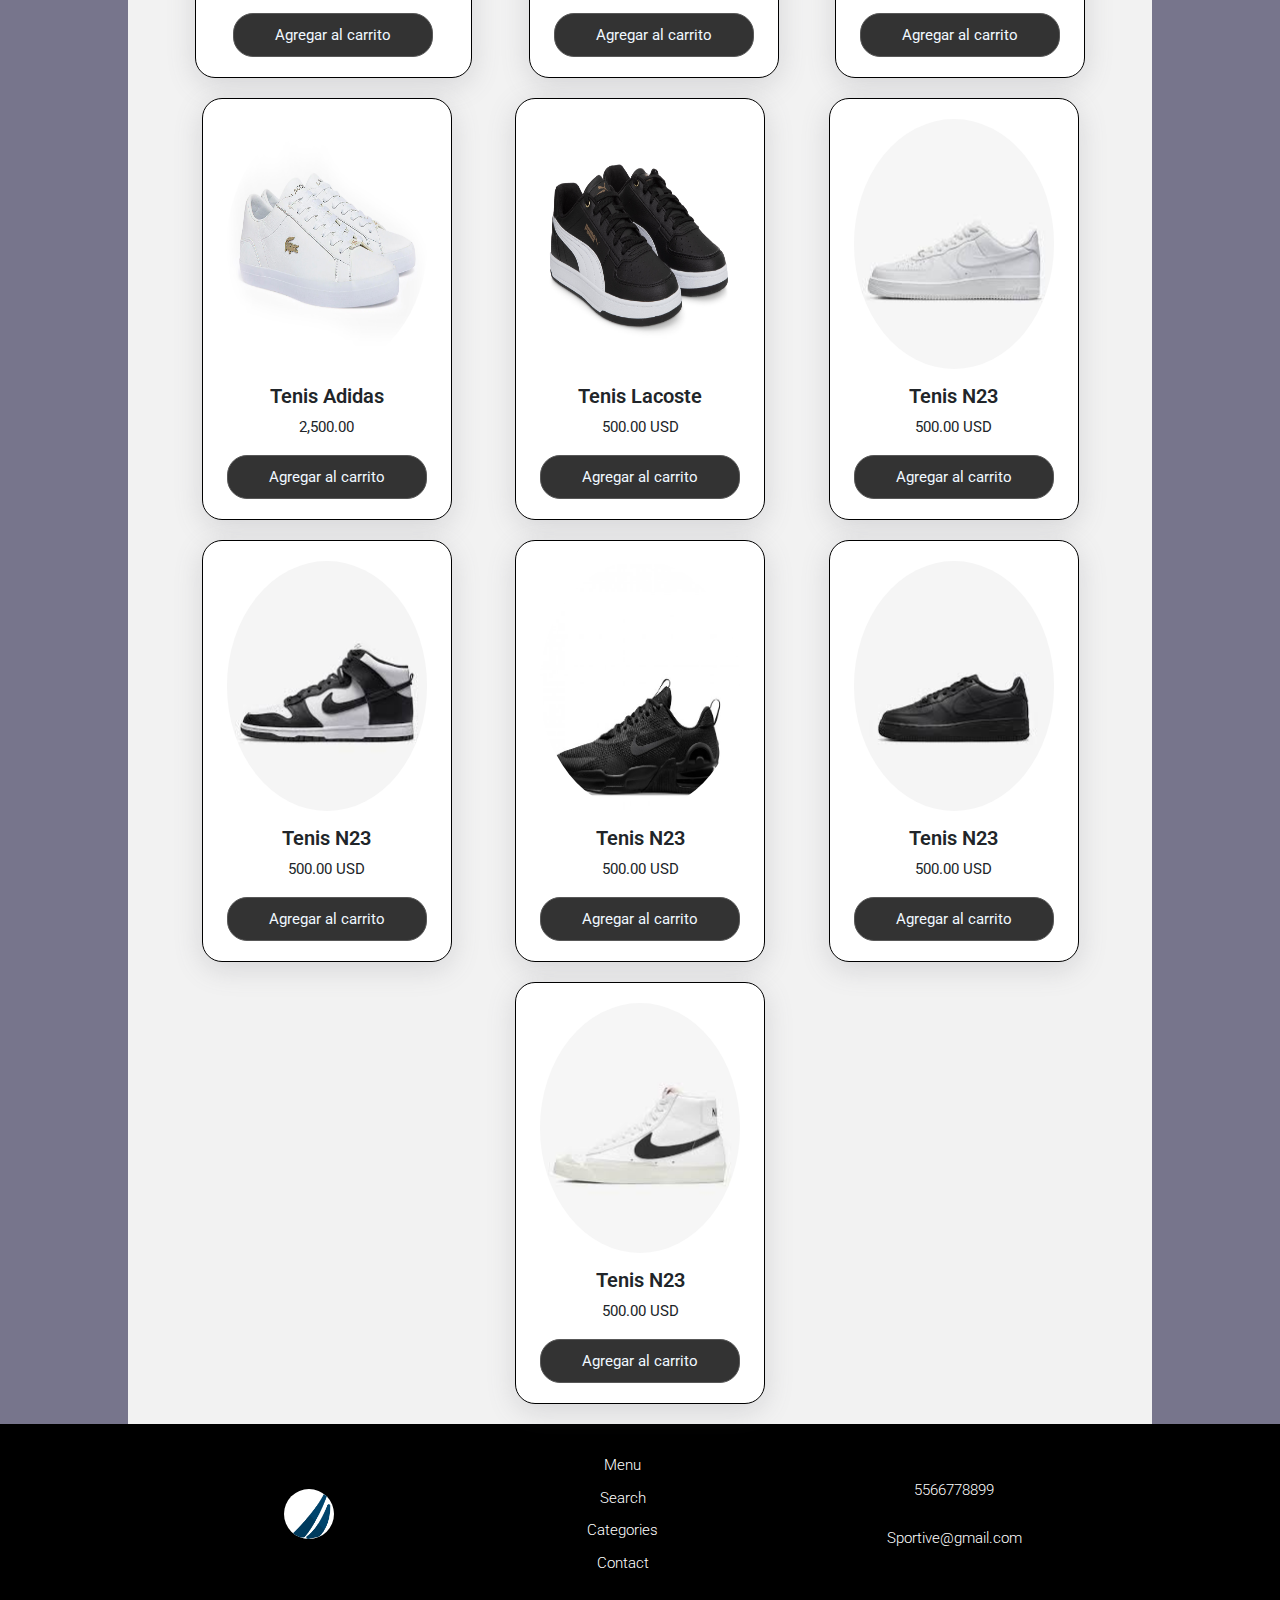
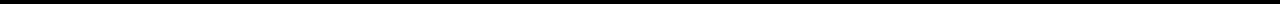
==== commit 15376871: "Update index.html" ====
--- a/index.html
+++ b/index.html
@@ -14,11 +14,8 @@
 <body>
     <header class="header">
        <nav class="header__nav">
-<<<<<<< HEAD
+
             <i><img src="css/assets/Iconos/icons8-menú-30.png" alt="IconMenu" id="nav__icon1"></i>
-=======
-            <i><img src="./css/assets/Iconos/icons8-menú-30.png" alt="IconMenu" id="nav__icon1"></i>
->>>>>>> 2ebc6c15366085146d8b89b1d1679797f1a6209a
             <a href="index__login/index__login.html" class="nav__menu1">Sign-In</a>
             <a href="" class="nav__menu1">Log-In</a>
             <a href="" class="nav__menu1">Search</a>
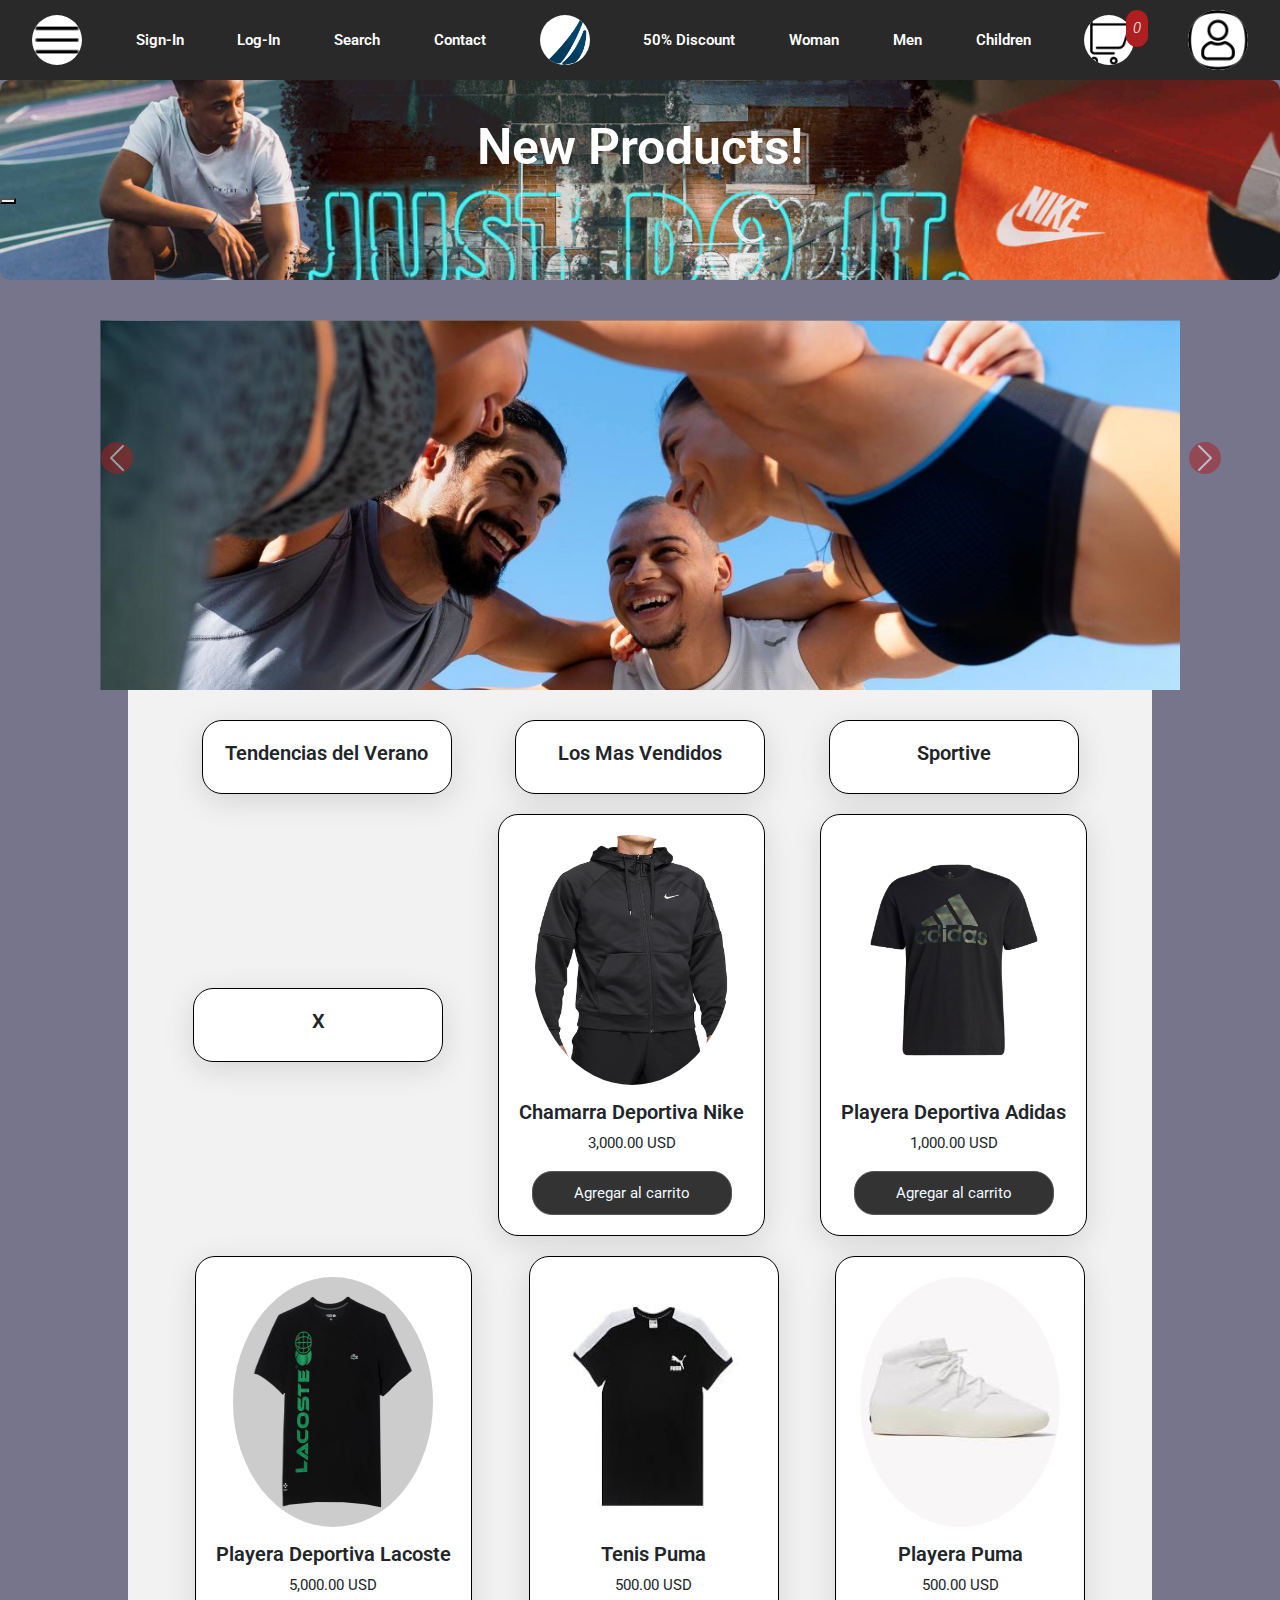
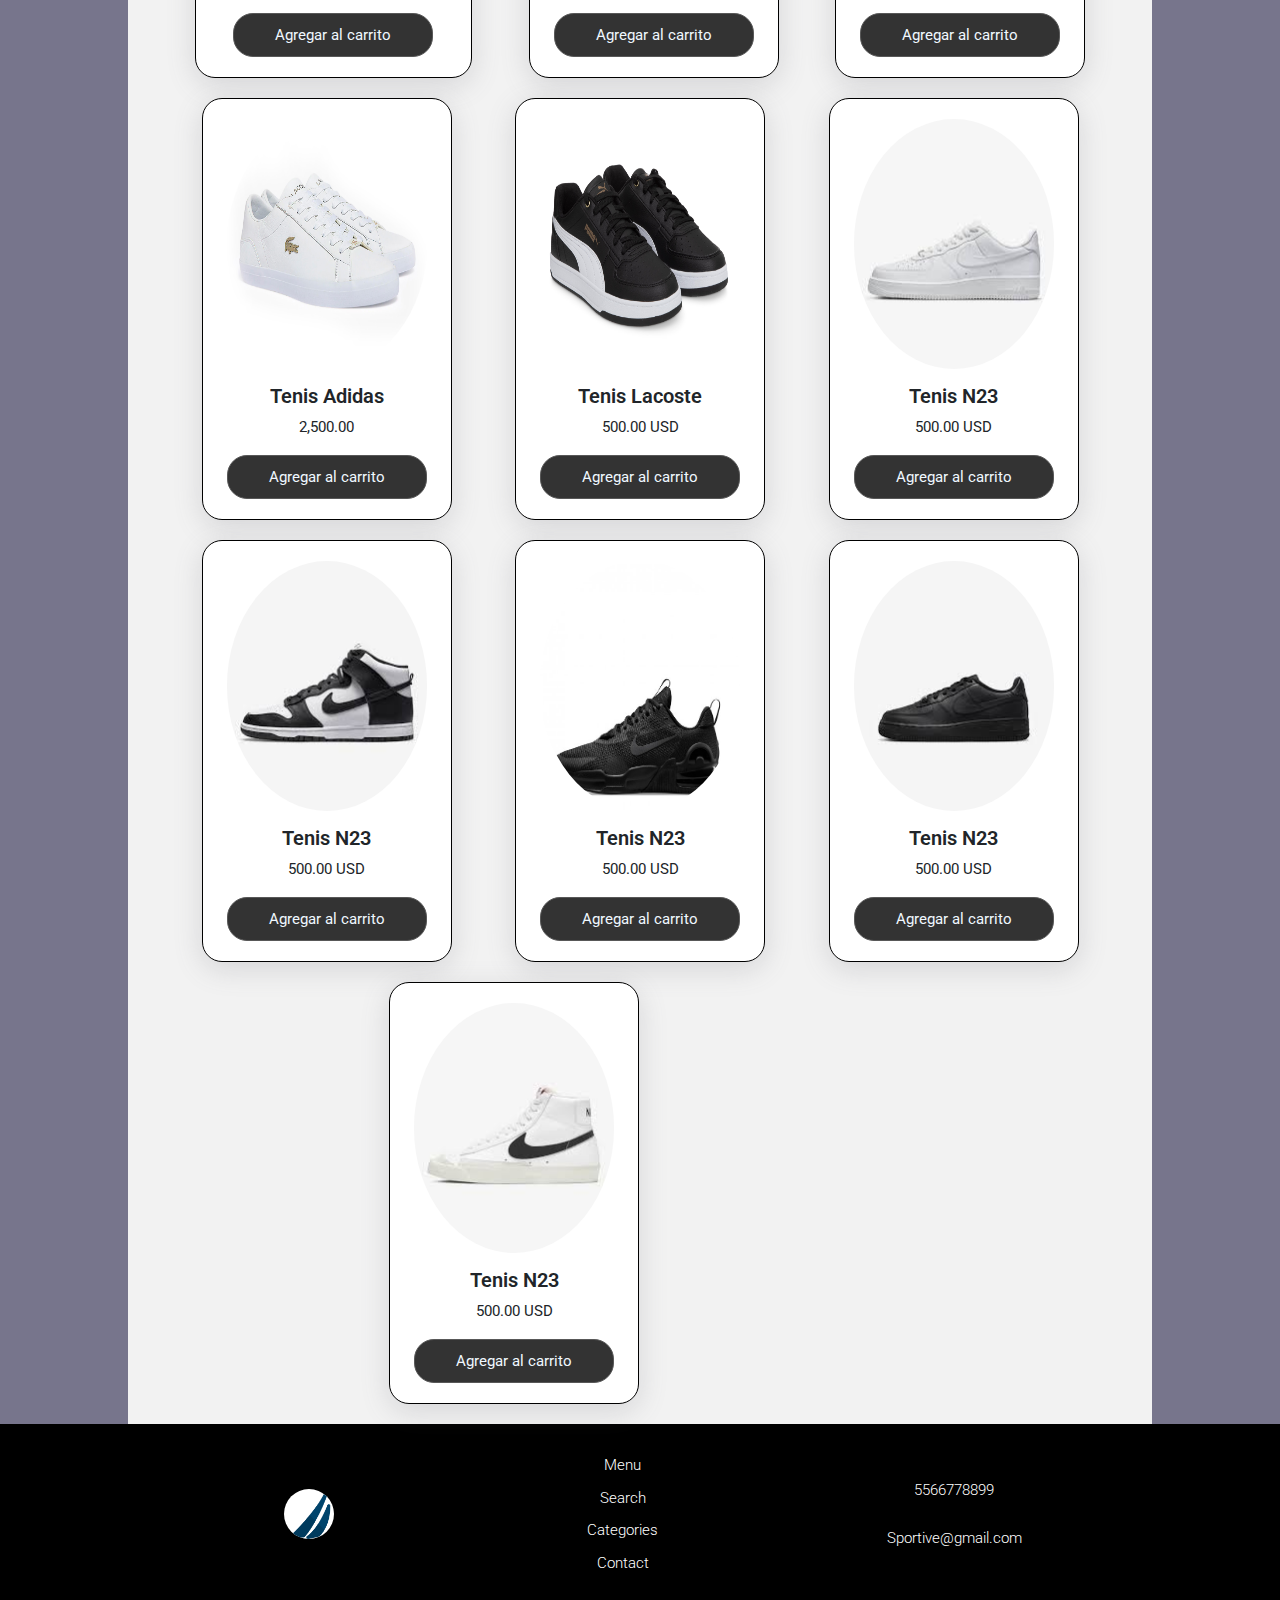
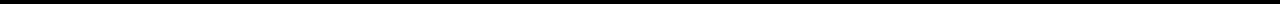
==== commit c379549b: "correction" ====
--- a/index.html
+++ b/index.html
@@ -201,19 +201,18 @@
 
         <ul id="cartList">
             <div class="cart__article">
-<<<<<<< HEAD
+
                 
             </div>
            
             <div class="cart__article">
                 
-=======
+
 
             </div>
            
             <div class="cart__article">
 
->>>>>>> 2ebc6c15366085146d8b89b1d1679797f1a6209a
             </div>
         </ul>
                 <div class="cart__buy" >
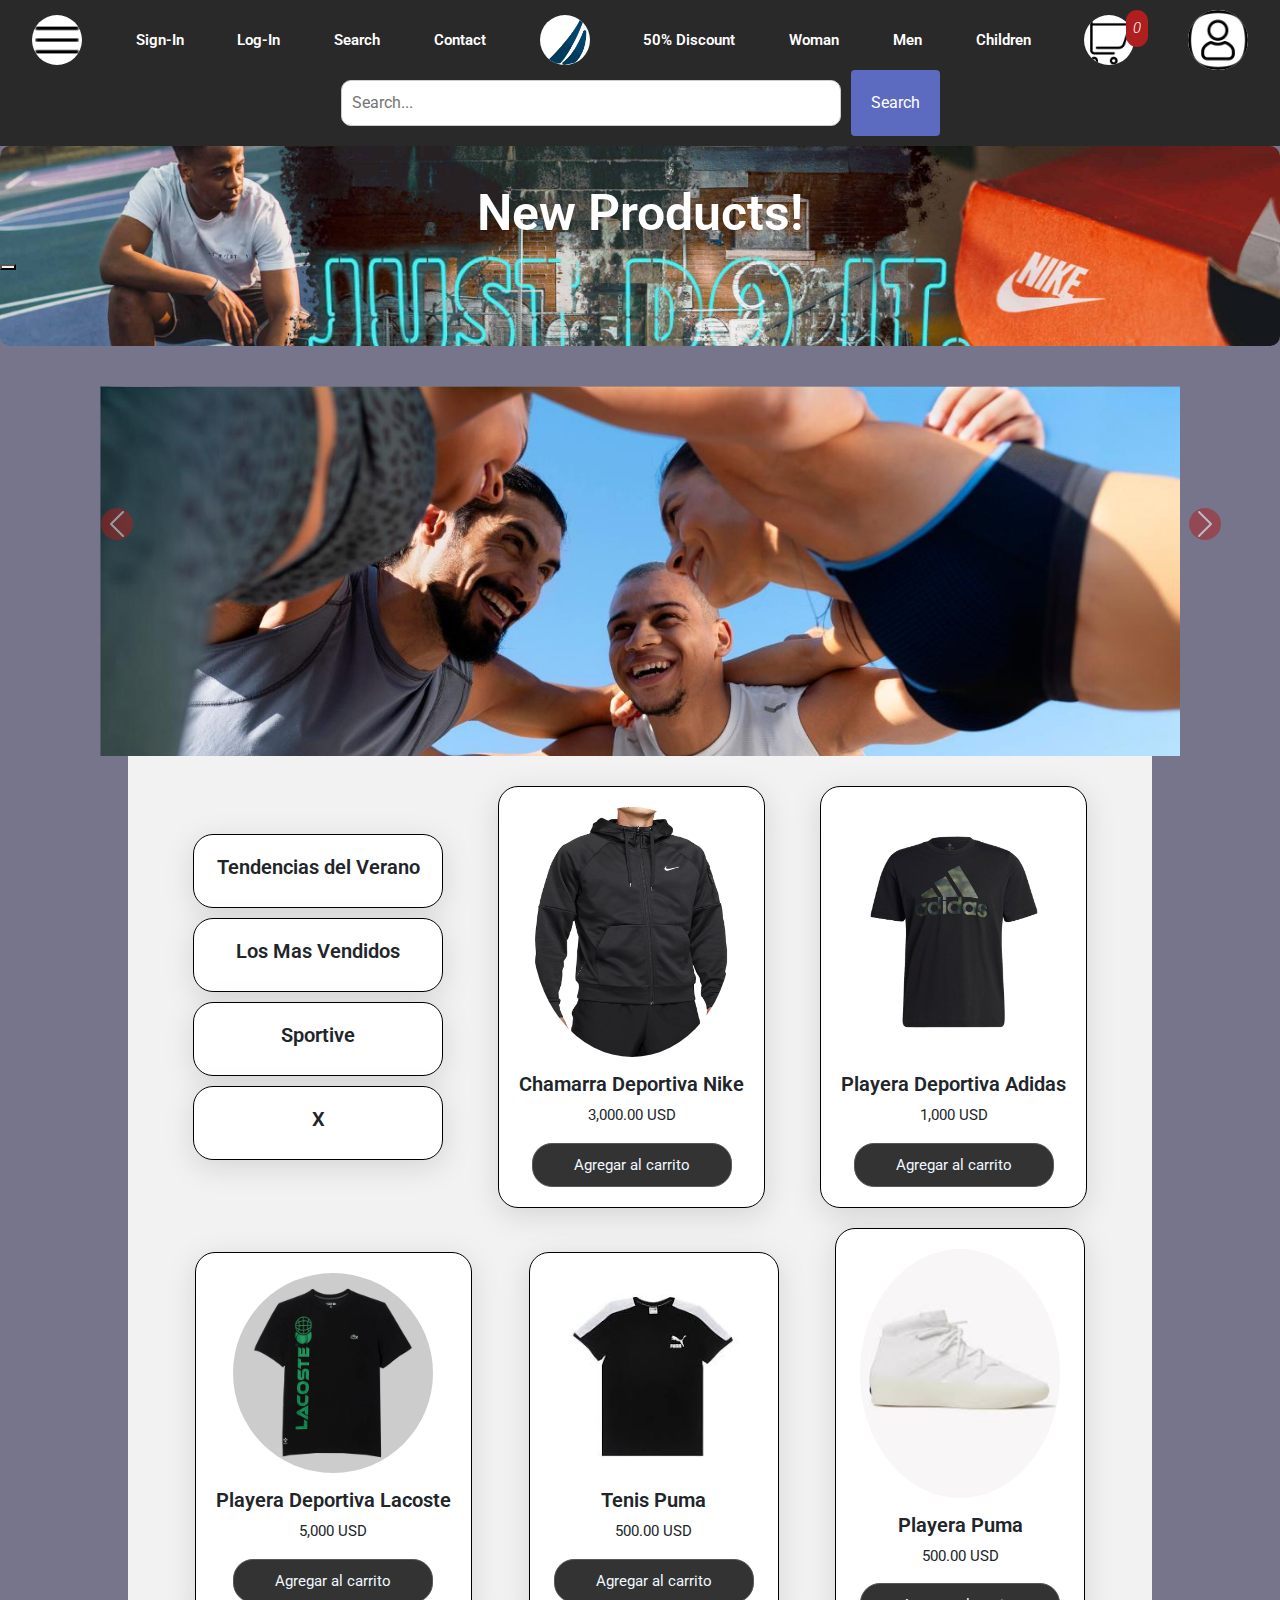
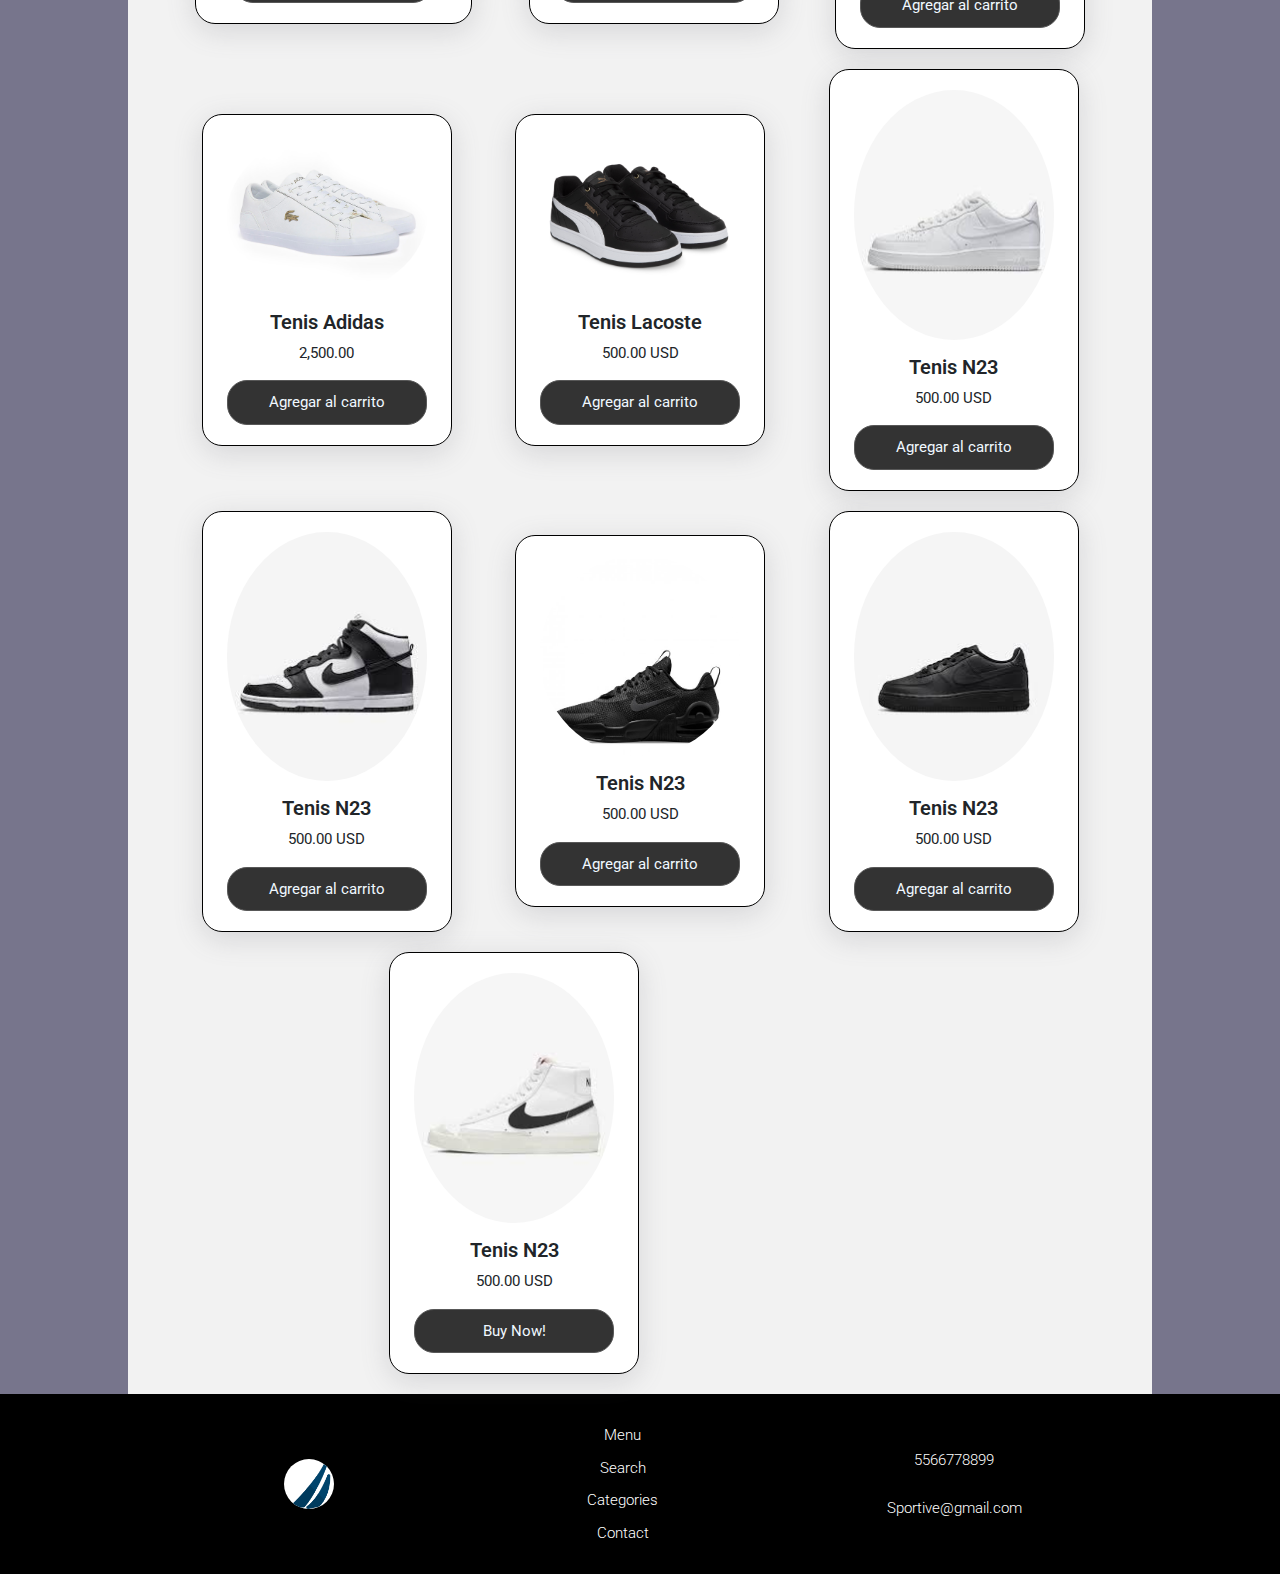
==== commit 01a131f5: "updates" ====
--- a/index.html
+++ b/index.html
@@ -31,6 +31,10 @@
             <a href="index__login/index__login.html"><img src="css/assets/Iconos/user_15194213.png" id="nav__icon4"> </a>
         </nav>
        
+        <div class="search-container">
+            <input type="text" id="search-bar" placeholder="Search...">
+            <button type="submit" class="search-btn">Search</button>
+        </div>
 
 
     </header>
@@ -65,10 +69,9 @@
         <div id="carouselExampleAutoplaying" class="carousel slide" data-bs-ride="carousel">
             <div class="carousel-inner">
               <div class="carousel-item active">
-                
                 <img src="./css/assets/Slides/freepik__expand__46681.png" class="d-block w-100" alt="COSA1" >
-                <h1 class="carousel-txt1">Make It Easey, Working Hard!</h1>
-            </div>
+                <h1 class="carousel-txt1"></h1>
+              </div>
               <div class="carousel-item">
                 <img src="./css/assets/Slides/freepik__expand__79338.png" class="d-block w-100" alt="COSA2">
               </div>
@@ -84,22 +87,24 @@
               <span class="carousel-control-next-icon" aria-hidden="true"></span>
               <span class="visually-hidden">Next</span>
             </button>
-          </div>
+        </div>
 
 
         <section class="Products">
-            <article>
-                <h2>Tendencias del Verano</h2>
-            </article>
-            <article>
-                <h2>Los Mas Vendidos</h2>
-            </article>
-            <article>
-                <h2>Sportive</h2>
-            </article>
-            <article>
-                <h2>X</h2>
-            </article>
+            <div class="menu__Products">
+                <article>
+                    <h2>Tendencias del Verano</h2>
+                </article>
+                <article>
+                    <h2>Los Mas Vendidos</h2>
+                </article>
+                <article>
+                    <h2>Sportive</h2>
+                </article>
+                <article>
+                    <h2>X</h2>
+                </article>
+            </div>
         
             <article class="Products__articles">
             <img src="css/assets/Products/chamarra.jpg" alt="chamarra" class="articles__img">
@@ -113,7 +118,7 @@
                 <img src="css/assets/Products/playera-adidas.jpg" alt="playera-adidas" 
                 class="articles__img">
                 <h2 class="articles__title">Playera Deportiva Adidas</h2>
-                <p class="articles__price">1,000.00 USD</p>
+                <p class="articles__price">1,000 USD</p>
                <div>
                 <button class="articles_btn" data-id="2">Agregar al carrito</button>
                 </div> 
@@ -122,7 +127,7 @@
             <article class="Products__articles">
                 <img src="css/assets/Products/playera-lacoste.jpg" alt="playera-lacoste" class="articles__img">
                 <h2 class="articles__title">Playera Deportiva Lacoste</h2>
-                <p class="articles__price">5,000.00 USD</p>
+                <p class="articles__price">5,000 USD</p>
                 <button class="articles_btn" data-id=3>Agregar al carrito</button>
             </article>
 
--- a/css/sass.css
+++ b/css/sass.css
@@ -60,8 +60,14 @@
   color: red;
 }
 
-.nav__icon3 {
-  box-sizing: border-box;
+#nav__icon3 {
+  box-sizing: border-box;
+}
+@media screen and (max-width: 820px) {
+  #nav__icon3 {
+    width: 20px;
+    border-radius: 100%;
+  }
 }
 
 span {
@@ -80,6 +86,58 @@
 #nav__icon4 {
   width: 60px;
 }
+@media screen and (max-width: 820px) {
+  #nav__icon4 {
+    width: 25px;
+    border-radius: 100%;
+  }
+}
+
+.search-container {
+  display: flex;
+  flex-wrap: nowrap;
+  justify-content: center;
+}
+
+#search-bar {
+  margin-top: 10px;
+  margin-bottom: 10px;
+  padding: 10px;
+  font-size: 16px;
+  border-radius: 4px;
+  border: 1px solid #ccc;
+  border-radius: 10px;
+  width: 500px;
+  margin-right: 10px;
+}
+@media screen and (max-width: 820px) {
+  #search-bar {
+    width: 300px;
+    height: 30px;
+  }
+}
+
+.search-btn {
+  padding: 10px 20px;
+  font-size: 16px;
+  border: none;
+  border-radius: 10px;
+  background-color: #5c6bc0;
+  color: white;
+  border-radius: 4px;
+  cursor: pointer;
+}
+@media screen and (max-width: 820px) {
+  .search-btn {
+    margin-top: 10px;
+    padding: 5px 7.5px;
+    font-size: 10px;
+  }
+}
+
+.search-btn:hover {
+  background-color: #3949ab;
+}
 
 .mainMenu__list {
   font-family: "Courier New", Courier, monospace;
@@ -114,6 +172,42 @@
   cursor: pointer;
   margin-top: 5px;
   font-size: 600;
+}
+@media screen and (max-width: 820px) {
+  .mainMenu__list {
+    font-family: "Courier New", Courier, monospace;
+    font-weight: 600;
+    color: #ffffff;
+    margin-top: 5px;
+    margin-left: 20px;
+    left: -100%;
+    width: 149px;
+    padding: 5px 20px;
+    box-sizing: border-box;
+    height: 250px;
+    background-color: #000560 white;
+    border: 5px solid white;
+    position: absolute;
+    box-sizing: border-box;
+    box-shadow: rgba(100, 100, 111, 0.2) 0px 7px 29px 0px;
+    z-index: 10;
+    border-radius: 10px;
+    transition: all 0.25s ease;
+  }
+  .mainMenu__list.showMenu {
+    left: 0.3%;
+  }
+  .mainMenu__list ul {
+    margin-top: 20px;
+    list-style: none;
+  }
+  .mainMenu__list ul li {
+    margin-left: -36px;
+    gap: 10px;
+    cursor: pointer;
+    margin-top: 5px;
+    font-size: 600;
+  }
 }
 
 .closeMenu {
@@ -151,6 +245,11 @@
   grid-row: 2/3;
   border-radius: 10px;
 }
+@media screen and (max-width: 820px) {
+  .banner {
+    display: none;
+  }
+}
 
 .banner__title {
   text-decoration: none;
@@ -173,6 +272,18 @@
   display: grid;
   justify-content: center;
 }
+@media screen and (max-width: 820px) {
+  .banner__btn {
+    width: 0px;
+    display: none;
+  }
+}
+
+@media screen and (max-width: 820px) {
+  #carouselExampleAutoplaying {
+    display: none;
+  }
+}
 
 .carousel-item {
   width: 100%;
@@ -183,6 +294,12 @@
   align-items: center;
   overflow: hidden;
   text-align: -webkit-center;
+}
+@media screen and (max-width: 820px) {
+  .carousel-item {
+    width: 0%;
+    display: none;
+  }
 }
 
 .carousel-txt1 {
@@ -195,7 +312,6 @@
   width: 80%;
   margin: 0 auto;
   padding: 20px;
-  box-sizing: border-box;
   align-items: center;
   display: flex;
   flex-wrap: wrap;
@@ -203,12 +319,15 @@
   gap: 10px;
 }
 
+.menu__Products {
+  box-sizing: border-box;
+}
+
 .Products article {
   margin-top: 10px;
   cursor: pointer;
   text-align: center;
   padding: 20px;
-  box-sizing: border-box;
   border-radius: 20px;
   border: 0.5px solid #000;
   background-color: #fff;
@@ -224,7 +343,7 @@
   width: 200px;
   margin-bottom: 15px;
   max-height: 250px;
-  min-height: 250px;
+  min-height: 50px;
   border-radius: 100%;
 }
 
@@ -286,8 +405,11 @@
     transform: translate(x 50%, y 50%);
   }
   .Products {
-    width: 75%;
-    grid-template-columns: repeat(3, 1fr);
+    width: 100%;
+    grid-template-rows: repeat(3, 1fr);
+  }
+  .Products article {
+    width: 10%;
   }
   .Products img {
     width: 50%;
@@ -316,6 +438,21 @@
   transition: all 0.25s ease;
   background-color: #ffffff;
 }
+@media screen and (max-width: 820px) {
+  .cart {
+    width: 30%;
+    position: absolute;
+    right: -70%;
+    top: 80px;
+    padding: 20px;
+    height: 150%;
+    box-sizing: border-box;
+    box-shadow: rgba(100, 100, 111, 0.2) 0px 7px 29px 0px;
+    border-radius: 5px;
+    transition: all 0.25s ease;
+    background-color: #ffffff;
+  }
+}
 .cart.show {
   right: 0;
 }
@@ -332,10 +469,6 @@
 }
 
 .cart div {
-<<<<<<< HEAD
-=======
-  
->>>>>>> 2ebc6c15366085146d8b89b1d1679797f1a6209a
   display: flex;
   flex-wrap: wrap;
   justify-content: space-around;
@@ -350,12 +483,19 @@
   font-weight: 500;
 }
 
+.cart {
+  width: 300px;
+  border-radius: 10px;
+}
 .cart div i {
   cursor: pointer;
 }
+.cart div img {
+  width: 100%;
+}
 
 .cart .delete-icon {
-  width: 30px;
+  width: 20px;
 }
 
 .cart__buy button {
@@ -376,7 +516,7 @@
 .cart__article {
   box-sizing: border-box;
   display: flex;
-  flex-wrap: wrap;
+  flex-wrap: nowrap;
   justify-content: space-around;
   align-items: center;
   border-bottom: 2px solid #000;
@@ -431,4 +571,4 @@
   flex-direction: column;
   justify-content: space-evenly;
   align-items: center;
-}/*# sourceMappingURL=sass.css.map */
+}/*# sourceMappingURL=sass.css.map */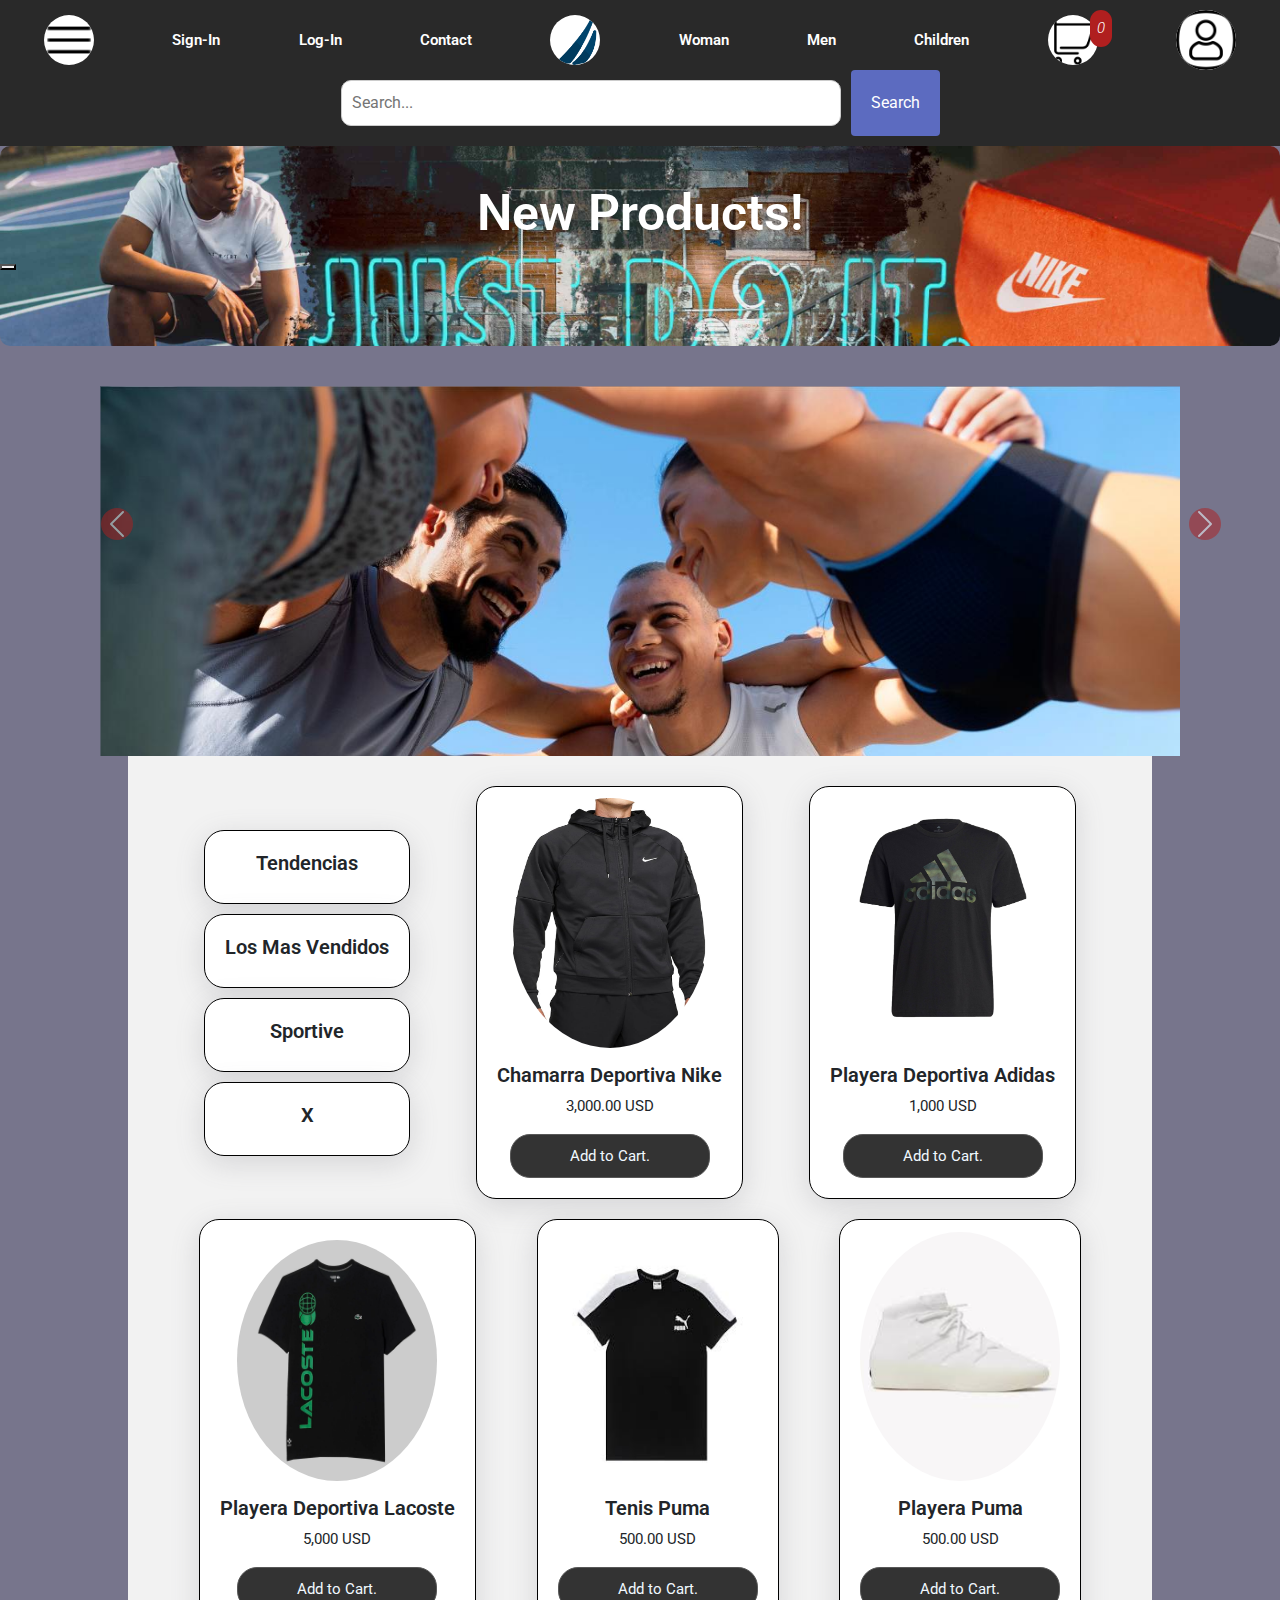
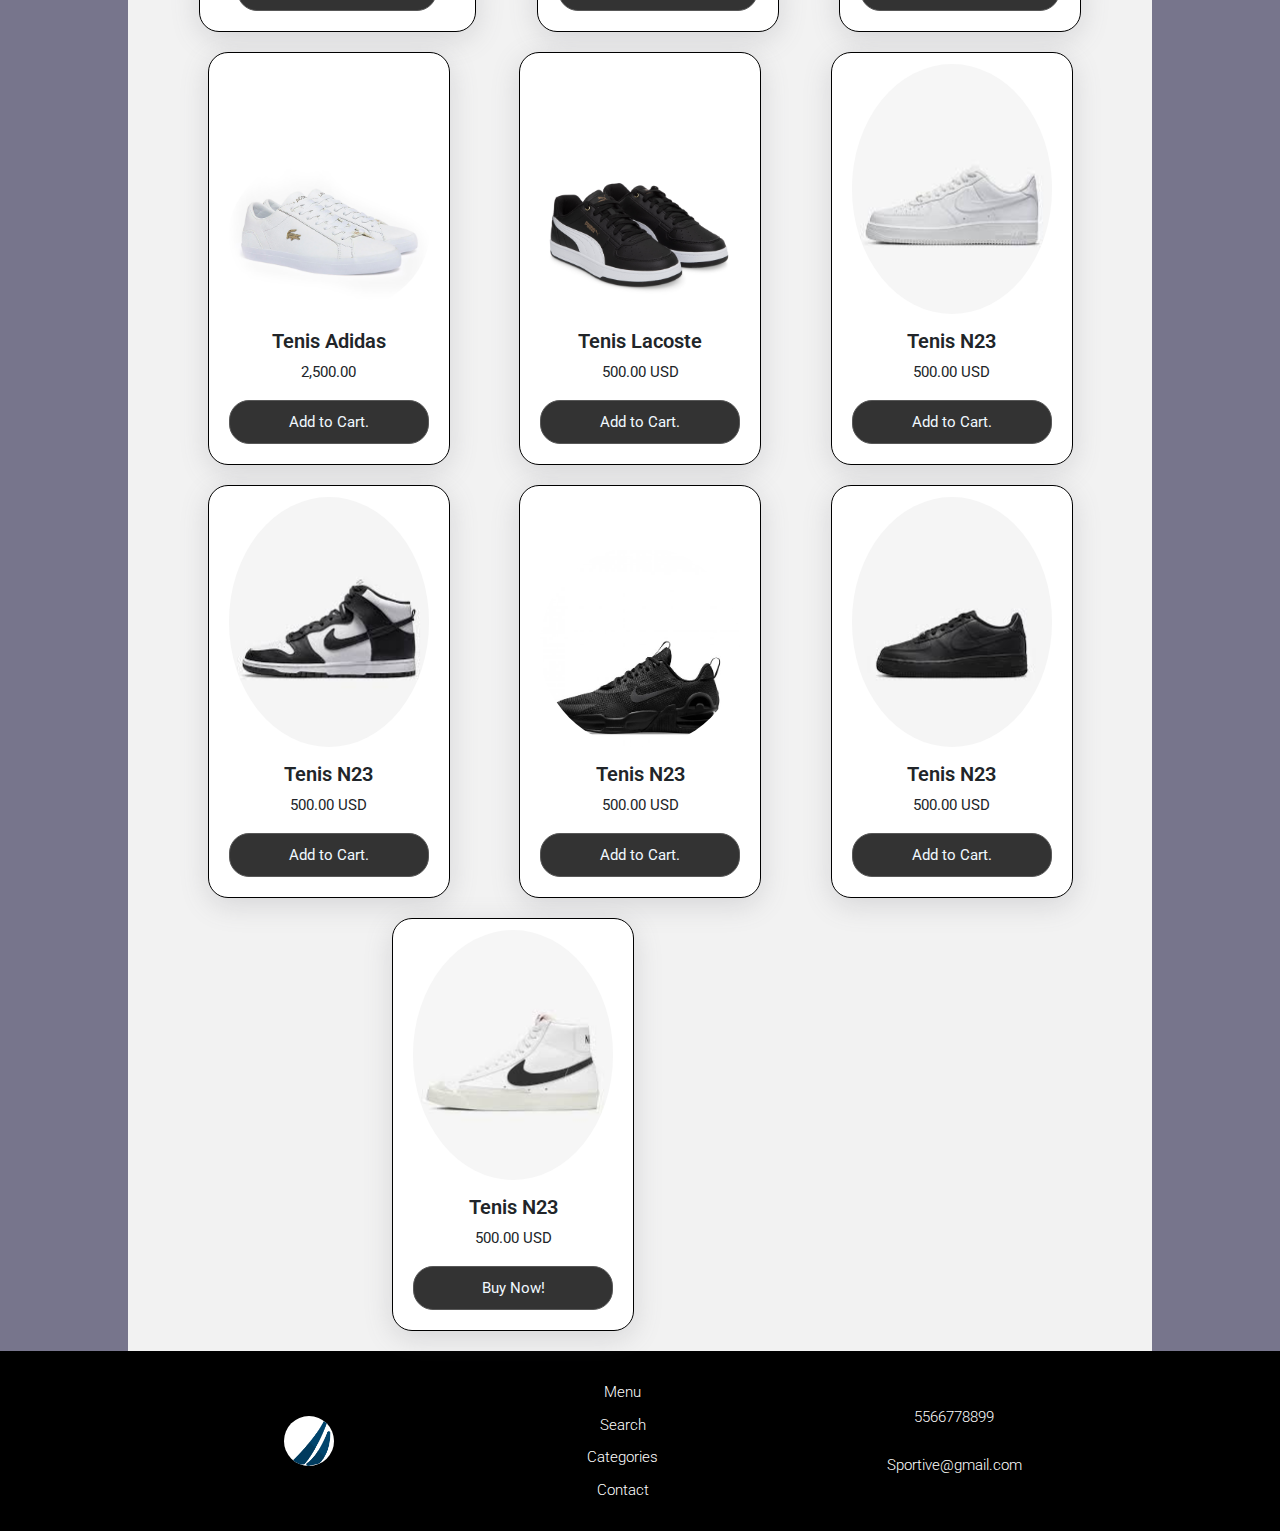
==== commit 13d7b13b: "Updates vol 2.0" ====
--- a/index.html
+++ b/index.html
@@ -17,11 +17,9 @@
 
             <i><img src="css/assets/Iconos/icons8-menú-30.png" alt="IconMenu" id="nav__icon1"></i>
             <a href="index__login/index__login.html" class="nav__menu1">Sign-In</a>
-            <a href="" class="nav__menu1">Log-In</a>
-            <a href="" class="nav__menu1">Search</a>
-            <a href="" class="nav__menu1">Contact</a>
+            <a href="#" class="nav__menu1">Log-In</a>
+            <a href="#" class="nav__menu1" >Contact</a>
             <i><img src="css/assets/Iconos/icons8-nike-an-american-multinational-corporation---footwear,-apparel,-equipment,-accessories,-and-services-96.png" alt="iconMenu" class="nav__icon nav__icon--logo"></i>
-            <a href="" class="nav__menu2" class="nav__discount">50% Discount</a>
             <a href="" class="nav__menu2">Woman</a>
             <a href="" class="nav__menu2">Men</a>
             <a href="" class="nav__menu2">Children</a>
@@ -45,7 +43,17 @@
         </section>
 
         <ul class="ul__menu">
-            <li class="ul__menu_li">Categories</li>
+            <!--UPDATE DROPDOWN--> <li class="ul__menu_li"  class="btn btn-danger dropdown-toggle" data-bs-toggle="dropdown" aria-expanded="false">Categories
+                <div class="btn-group">
+                    <ul class="dropdown-menu">
+                      <li><a class="dropdown-item" href="#">Woman</a></li>
+                      <li><a class="dropdown-item" href="#">Men</a></li>
+                      <li><a class="dropdown-item" href="#">Children</a></li>
+                      <li><hr class="dropdown-divider"></li>
+                      <li><a class="dropdown-item" href="#">Separated link</a></li>
+                    </ul>
+                  </div>
+            </li>
             <li class="ul__menu_li">Launches</li>
             <li class="ul__menu_li">Brands</li>
             <li class="ul__menu_li">Teams</li>
@@ -60,7 +68,7 @@
         <section class="banner">
 
         <section> 
-            <DIV></DIV>
+            <dic></div>
             <a href="" class="banner__title">New Products!</a>
             <button></button>
         </section>
@@ -92,50 +100,50 @@
 
         <section class="Products">
             <div class="menu__Products">
-                <article>
-                    <h2>Tendencias del Verano</h2>
-                </article>
-                <article>
+                <article class="menu__Products_item">
+                    <h2>Tendencias</h2>
+                </article>
+                <article class="menu__Products_item">
                     <h2>Los Mas Vendidos</h2>
                 </article>
-                <article>
+                <article class="menu__Products_item">
                     <h2>Sportive</h2>
                 </article>
-                <article>
+                <article class="menu__Products_item" >
                     <h2>X</h2>
                 </article>
             </div>
         
             <article class="Products__articles">
-            <img src="css/assets/Products/chamarra.jpg" alt="chamarra" class="articles__img">
+            <img src="css/assets/Products/chamarra.jpg" alt="chamarra" class="articles__img" height="250px">
             <h2 class="articles__title" id="txt" >Chamarra Deportiva Nike</h2>
             <p class="articles__price">3,000.00 USD</p>
             <button class="articles_btn" 
-            data-id="1">Agregar al carrito</button>
-            </article>
-
-            <article class="Products__articles">
-                <img src="css/assets/Products/playera-adidas.jpg" alt="playera-adidas" 
+            data-id="1">Add to Cart.</button>
+            </article>
+
+            <article class="Products__articles">
+                <img src="css/assets/Products/playera-adidas.jpg" alt="playera-adidas"  height="260px"
                 class="articles__img">
                 <h2 class="articles__title">Playera Deportiva Adidas</h2>
                 <p class="articles__price">1,000 USD</p>
-               <div>
-                <button class="articles_btn" data-id="2">Agregar al carrito</button>
-                </div> 
-            </article>
-
-            <article class="Products__articles">
-                <img src="css/assets/Products/playera-lacoste.jpg" alt="playera-lacoste" class="articles__img">
+               
+                <button class="articles_btn" data-id="2">Add to Cart.</button>
+                
+            </article>
+
+            <article class="Products__articles">
+                <img src="css/assets/Products/playera-lacoste.jpg" alt="playera-lacoste" class="articles__img" height="260px">
                 <h2 class="articles__title">Playera Deportiva Lacoste</h2>
                 <p class="articles__price">5,000 USD</p>
-                <button class="articles_btn" data-id=3>Agregar al carrito</button>
-            </article>
-
-            <article class="Products__articles">
-                <img src="css/assets/Products/playera-puma.jpg" alt="playera-puma" class="articles__img">
+                <button class="articles_btn" data-id=3>Add to Cart.</button>
+            </article>
+
+            <article class="Products__articles">
+                <img src="css/assets/Products/playera-puma.jpg" alt="playera-puma" class="articles__img" height="260px">
                 <h2 class="articles__title">Tenis Puma</h2>
                 <p class="articles__price">500.00 USD</p>
-                <button class="articles_btn" data-id="4">Agregar al carrito</button>
+                <button class="articles_btn" data-id="4">Add to Cart.</button>
             </article>
 
             
@@ -144,21 +152,21 @@
                 <img src="css/assets/Products/tenis-adidas.jpg" alt="tennis-adidas" class="articles__img">
                 <h2 class="articles__title">Playera Puma</h2>
                 <p class="articles__price">500.00 USD</p>
-                <button class="articles_btn" data-id="5">Agregar al carrito</button>
+                <button class="articles_btn" data-id="5">Add to Cart.</button>
             </article>
 
             <article class="Products__articles">
                 <img src="css/assets/Products/tenis-lacoste.avif" alt="tennis-lacoste" class="articles__img">
                 <h2 class="articles__title">Tenis Adidas</h2>
                 <p class="articles__price">2,500.00</p>
-                <button class="articles_btn" data-id="6">Agregar al carrito</button>
+                <button class="articles_btn" data-id="6">Add to Cart.</button>
             </article>
 
             <article class="Products__articles">
                 <img src="css/assets/Products/tenis-puma.avif" alt="tenis-puma" class="articles__img">
                 <h2 class="articles__title">Tenis Lacoste</h2>
                 <p class="articles__price">500.00 USD</p>
-                <button class="articles_btn" data-id="7">Agregar al carrito</button>
+                <button class="articles_btn" data-id="7">Add to Cart.</button>
             </article>
 
 
@@ -166,7 +174,7 @@
                 <img src="css/assets/Products/nike23.jfif" alt="Tenisnike23" class="articles__img">
                 <h2 class="articles__title">Tenis N23</h2>
                 <p class="articles__price">500.00 USD</p>
-                <button class="articles_btn" data-id="8">Agregar al carrito</button>
+                <button class="articles_btn" data-id="8">Add to Cart.</button>
             </article>
 
 
@@ -175,28 +183,28 @@
                 <img src="css/assets/Products/nikescott.jfif" alt="Scott" class="articles__img">
                 <h2 class="articles__title">Tenis N23</h2>
                 <p class="articles__price">500.00 USD</p>
-                <button class="articles_btn" data-id="9">Agregar al carrito</button>
+                <button class="articles_btn" data-id="9">Add to Cart.</button>
             </article>
 
             <article class="Products__articles">
                 <img src="css/assets/Products/nikeB.jpg" alt="NikeB" class="articles__img">
                 <h2 class="articles__title">Tenis N23</h2>
                 <p class="articles__price">500.00 USD</p>
-                <button class="articles_btn " data-id="10">Agregar al carrito</button>
+                <button class="articles_btn " data-id="10">Add to Cart.</button>
             </article>
 
             <article class="Products__articles">
                 <img src="css/assets/Products/nikea.jfif" alt="NikeJ" class="articles__img">
                 <h2 class="articles__title">Tenis N23</h2>
                 <p class="articles__price">500.00 USD</p>
-                <button class="articles_btn" data-id="11">Agregar al carrito</button>
+                <button class="articles_btn" data-id="11">Add to Cart.</button>
             </article>
 
             <article class="Products__articles">
                 <img src="css/assets/Products/nikeJ.jfif" alt="Scott" class="articles__img" width="50">
                 <h2 class="articles__title">Tenis N23</h2>
                 <p class="articles__price">500.00 USD</p>
-                <button class="articles_btn" data-id="12">Agregar al carrito</button>
+                <button class="articles_btn" data-id="12">Add to Cart.</button>
             </article>
         </section>
 
@@ -221,7 +229,7 @@
             </div>
         </ul>
                 <div class="cart__buy" >
-                <button class="cart__buy__buyIcon">BUY</button>
+                <button class="cart__buy__buyIcon">Buy Now!</button>
             </div>
         </section>
 
--- a/css/sass.css
+++ b/css/sass.css
@@ -27,6 +27,11 @@
 header i {
   width: 50px;
   cursor: pointer;
+}
+@media screen and (max-width: 820px) {
+  header i {
+    border-radius: 100%;
+  }
 }
 header img {
   width: 100%;
@@ -82,6 +87,13 @@
   justify-content: center;
   align-items: center;
 }
+@media screen and (max-width: 820px) {
+  span {
+    margin-left: 17px;
+    margin-top: -45px;
+    width: 0px;
+  }
+}
 
 #nav__icon4 {
   width: 60px;
@@ -113,7 +125,7 @@
 @media screen and (max-width: 820px) {
   #search-bar {
     width: 300px;
-    height: 30px;
+    height: 20px;
   }
 }
 
@@ -229,6 +241,32 @@
   border-radius: 10px;
 }
 
+.dropdown-menu {
+  background-color: #000560 white;
+  width: 250px;
+  position: relative;
+  box-sizing: border-box;
+  box-shadow: rgba(100, 100, 111, 0.2) 0px 7px 29px 0px;
+  z-index: 10;
+}
+.dropdown-menu .show {
+  opacity: 0;
+}
+
+.dropdown-item {
+  font-size: 15px;
+  position: relative;
+  left: 13%;
+  background-color: #333;
+  color: #ddd;
+  border-radius: 30px;
+}
+
+/*   position: absolute;
+inset: 0px auto auto 0px;
+margin: 0px;
+transform: translate(-99px, 14px);
+width: 250px; */
 .banner {
   width: 100%;
   height: 200px;
@@ -247,7 +285,7 @@
 }
 @media screen and (max-width: 820px) {
   .banner {
-    display: none;
+    height: 100px;
   }
 }
 
@@ -332,8 +370,7 @@
   border: 0.5px solid #000;
   background-color: #fff;
   box-shadow: rgba(100, 100, 111, 0.2) 0px 7px 29px 0px;
-  max-height: 450px;
-  min-width: 250px;
+  min-width: 79px;
 }
 .Products article:hover {
   background-color: #c1c1c1;
@@ -342,8 +379,6 @@
 .Products img {
   width: 200px;
   margin-bottom: 15px;
-  max-height: 250px;
-  min-height: 50px;
   border-radius: 100%;
 }
 
@@ -382,49 +417,15 @@
   border: 3px solid;
 }
 
-@media screen and (max-width: 820px) {
-  header {
-    width: 100%;
-    margin: 0;
-  }
-  header i {
-    width: 5%;
-    margin: 0;
-    background-color: #fff;
-  }
-  #logo1 {
-    width: 7%;
-  }
-  .supbanner {
-    height: 30px;
-  }
-  .supbanner h2 {
-    font-size: 15px;
-    box-sizing: border-box;
-    position: absolute;
-    transform: translate(x 50%, y 50%);
-  }
-  .Products {
-    width: 100%;
-    grid-template-rows: repeat(3, 1fr);
-  }
-  .Products article {
-    width: 10%;
-  }
-  .Products img {
-    width: 50%;
-  }
-  .Products h2 {
-    font-size: 12px;
-  }
-  .Products p {
-    font-size: 10px;
-  }
-  .Products button {
-    padding: 2px;
-    width: 100px;
-  }
-}
+.Products__articles {
+  height: 413px;
+  display: flex;
+  flex-direction: column;
+  align-items: center;
+  flex-wrap: nowrap;
+  justify-content: flex-end;
+}
+
 .cart {
   width: 30%;
   position: absolute;
@@ -499,14 +500,14 @@
 }
 
 .cart__buy button {
-  background-color: #16b132;
+  background-color: #5c6bc0;
   width: 300px;
   border-radius: 10px;
   border: 3px black solid;
   text-align: center;
 }
 .cart__buy button.toggle {
-  background-color: #6c12d4;
+  background-color: rgb(196, 67, 251);
 }
 
 .li__article {
@@ -571,4 +572,120 @@
   flex-direction: column;
   justify-content: space-evenly;
   align-items: center;
+}
+
+/* Dropdown */
+.dropdown {
+  float: left;
+  overflow: hidden;
+}
+
+.dropdown .dropbtn {
+  font-size: 16px;
+  border: none;
+  outline: none;
+  color: white;
+  padding: 14px 20px;
+  background-color: #333;
+  margin: 0;
+}
+
+.dropdown:hover .dropbtn {
+  background-color: #ddd;
+  color: black;
+}
+
+.dropdown-content {
+  display: none;
+  position: absolute;
+  background-color: #333;
+  min-width: 160px;
+  z-index: 1;
+}
+
+.dropdown-content a {
+  color: white;
+  padding: 12px 16px;
+  text-decoration: none;
+  display: block;
+}
+
+.dropdown-content a:hover {
+  background-color: #ddd;
+  color: black;
+}
+
+.dropdown:hover .dropdown-content {
+  display: block;
+}
+
+@media screen and (max-width: 820px) {
+  header {
+    height: 100%;
+    width: 100%;
+    margin: 0;
+  }
+  header i {
+    width: 5%;
+    margin: 0;
+    background-color: #fff;
+  }
+  #logo1 {
+    width: 7%;
+  }
+  .nav__menu1 {
+    display: none;
+  }
+  .supbanner {
+    height: 30px;
+  }
+  .supbanner h2 {
+    font-size: 15px;
+    box-sizing: border-box;
+    position: absolute;
+    transform: translate(x 50%, y 50%);
+  }
+  .Products {
+    width: 100%;
+    grid-template-rows: repeat(3, 1fr);
+  }
+  .Products article {
+    width: 13%;
+  }
+  .menu__Products {
+    display: flex;
+    flex-direction: row;
+    justify-items: center;
+    align-items: center;
+    gap: 20px;
+  }
+  .menu__Products_item {
+    height: 75px;
+    display: flex;
+    justify-content: center;
+    align-items: center;
+    border: 4px solid #000;
+  }
+  .Products__articles {
+    height: 217px;
+    display: flex;
+    flex-direction: column;
+    align-items: center;
+    flex-wrap: nowrap;
+    justify-content: flex-end;
+  }
+  .Products img {
+    width: 50px;
+  }
+  .Products h2 {
+    font-size: 10px;
+  }
+  .Products p {
+    font-size: 7px;
+  }
+  .Products button {
+    padding: 2px;
+    width: 44px;
+    font-size: 5px;
+  }
 }/*# sourceMappingURL=sass.css.map */